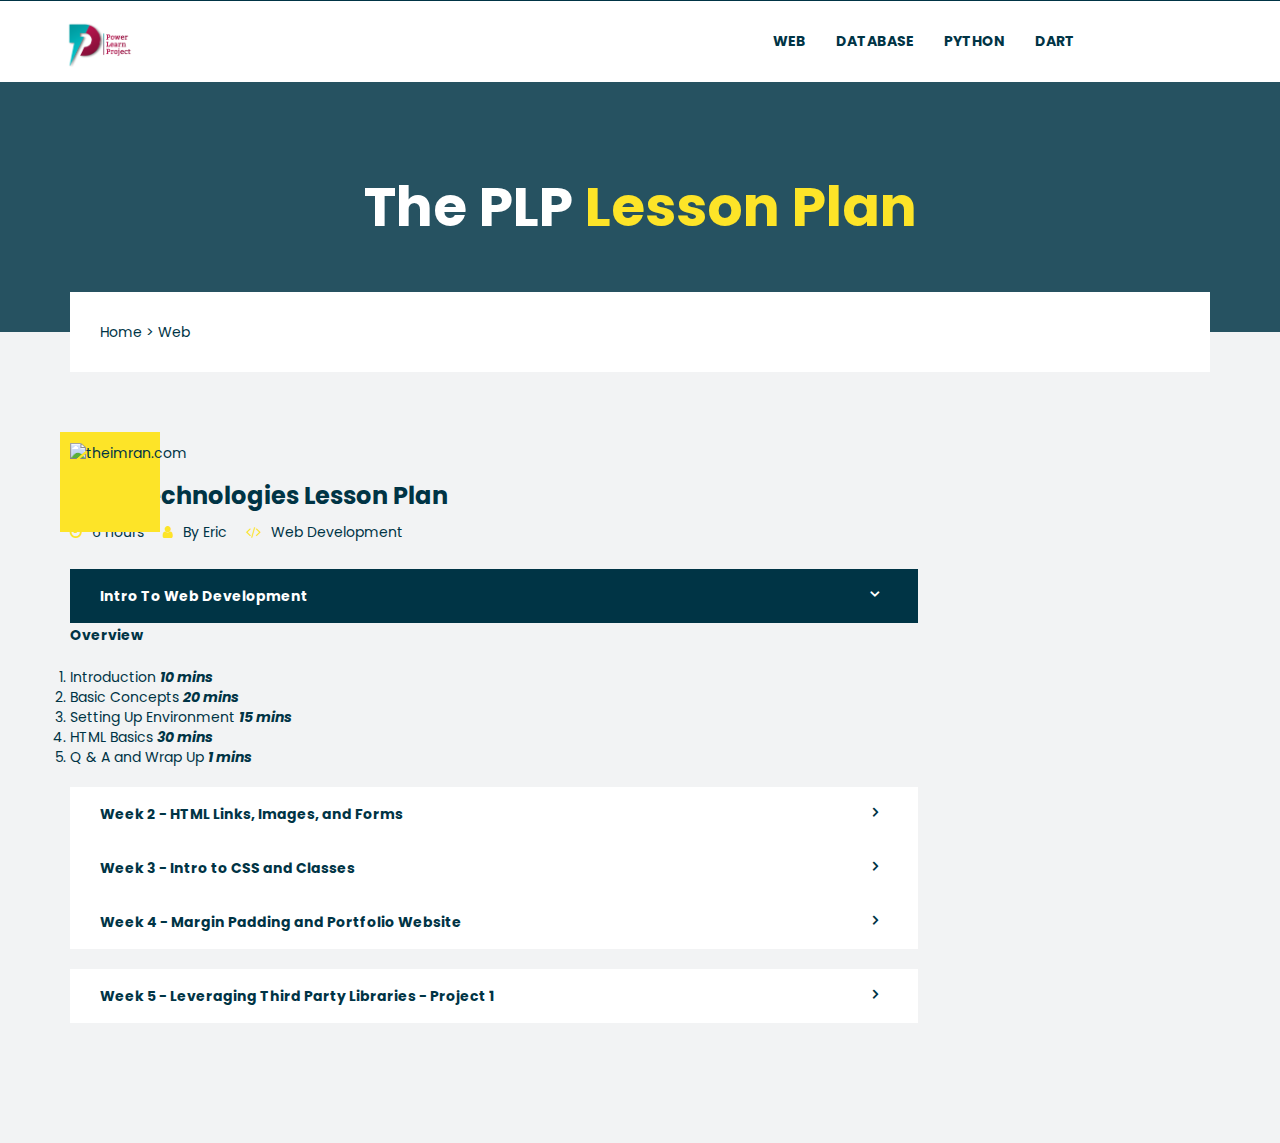
==== computer-essentials.html @ 1aa26e5f "first commit" ====
<!DOCTYPE html>
<html lang="en">
  <head>
    <meta charset="utf-8" />
    <meta http-equiv="X-UA-Compatible" content="IE=edge" />
    <meta name="viewport" content="width=device-width, initial-scale=1" />
    <title>PLP Lesson Plan Template</title>

    <link rel="stylesheet" href="css/bootstrap.min.css" />
    <link
      rel="stylesheet"
      href="https://code.jquery.com/ui/1.12.1/themes/base/jquery-ui.css"
    />
    <link rel="stylesheet" href="css/font-awesome.min.css" />
    <link rel="stylesheet" href="css/animate.css" />
    <link rel="stylesheet" href="css/jquery-ui.css" />
    <link rel="stylesheet" href="css/slicknav.min.css" />
    <link rel="stylesheet" href="css/myslider.css" />
    <link rel="stylesheet" href="css/magnific-popup.css" />
    <link rel="stylesheet" href="css/slick.css" />
    <link rel="stylesheet" href="css/reset.css" />
    <link rel="stylesheet" href="style.css" />
    <link rel="stylesheet" href="css/responsive.css" />
    <!--[if lt IE 9]>
      <script src="https://oss.maxcdn.com/libs/html5shiv/3.7.2/html5shiv.min.js"></script>
      <script src="https://oss.maxcdn.com/libs/respond.js/1.4.2/respond.min.js"></script>
    <![endif]-->
  </head>

  <body class="js">
    <div id="preloader"></div>
    <div class="Menu_top_bar_area">
      <!-- start topbar area -->
      <div class="top_bar_area">
        <div class="container">
          <div class="row">
            <div class="col-sm-8 topbarleft">
              <ul class="single-topbar">
                <!-- <li>
                  <span class="fa fa-phone"></span>
                  <span>Phone: 123 0200 12345</span>
                </li>
                <li>
                  <span class="fa fa-envelope"></span>
                  <span>uxcollections@gmail.com</span>
                </li>
                <li>
                  <span class="fa fa-clock-o"></span>
                  <span>Mon-Sat: 09:00 - 17:00</span>
                </li> -->
              </ul>
            </div>
            <!-- <div class="col-sm-4">
              <div class="topbar-right">
                <ul>
                  <li class="social-icon">
                    <a href="" class="fa fa-facebook"></a>
                    <a href="" class="fa fa-twitter"></a>
                    <a href="" class="fa fa-linkedin"></a>
                  </li>
                  <li><a class="getAquate" href="">get a quote</a></li>
                </ul>
              </div>
            </div> -->
          </div>
        </div>
      </div>
      <!-- end of topbar area -->
      <div id="menubtn"></div>
      <!-- start navbar area -->
      <nav class="navbar">
        <div class="container">
          <!-- Brand and toggle get grouped for better mobile display -->
          <div class="navbar-header">
            <button
              type="button"
              class="navbar-toggle blacknav collapsed"
              data-toggle="collapse"
              data-target="#bs-example-navbar-collapse-1"
              aria-expanded="false"
            >
              <span class="sr-only">Toggle navigation</span>
              <span class="icon-bar"></span>
              <span class="icon-bar"></span>
              <span class="icon-bar"></span>
            </button>
            <a class="navbar-brand" href="index.html"
              ><img src="img/logo.png" alt="" style="width: 70px; height: 170;"
            /></a>
          </div>
          <!-- Collect the nav links, forms, and other content for toggling -->
          <div
            class="collapse navbar-collapse"
            id="bs-example-navbar-collapse-1"
          >
            <!-- <ul class="nav notification navbar-right navbar-nav">
              <li>
                <a href="#" class="fa fa-shopping-cart"
                  ><span class="shoping-count">2</span></a
                >
              </li>
              <li class="search">
                <a href="#" class="fa searchbtn fa-search"></a>
                <a href="#" class="fa searchhide fa-close"></a>
                <div class="searchbox">
                  <form>
                    <input type="text" name="search" placeholder="Search..." />
                    <button class="fa fa-search" type="submit"></button>
                  </form>
                </div>
              </li>
            </ul> -->

            <ul class="nav menu navbar-right navbar-nav">
              <li><a href="web.html">Web</a></li>
              <li><a href="database.html">Database</a></li>
              <li><a href="python.html">Python</a></li>
              <li><a href="dart.html">Dart</a></li>
             
              
              
            </ul>
          </div>
        </div>
      </nav>
      <!-- end of navbare area -->
    </div>
    <!-- end of nav and menu area -->
    <div class="avacus-page-header-section">
      <div class="display-table">
        <div class="display-cell">
          <div class="container">
            <div class="row">
              <div class="col-sm-12 text-center">
                <div class="page-title">
                  <h2>The PLP<span> Lesson Plan</span></h2>
                </div>
              </div>
            </div>
          </div>
        </div>
      </div>
      <div class="container">
        <div class="row">
          <div class="col-xs-12 text-left">
            <ol class="breadcrumb">
              <li><a href="index.html">Home > </a></li>
              <li><a href="blog.html">Web </a></li>
             
            </ol>
          </div>
        </div>
      </div>
    </div>
    <!-- accordion section -->
    <!-- start avacus blog page   -->
    <section class="avacus-blogpage-area section-padding">
      <div class="container">
        <div class="row">
          <div class="col-sm-8 col-md-9">
            <div class="single-blog-area large-preview sigle-blog-post">
              <div class="blog-img">
                <img src="https://images.pexels.com/photos/546819/pexels-photo-546819.jpeg?auto=compress&cs=tinysrgb&w=1260&h=750&dpr=2" alt="theimran.com" />
              </div>
              <a href="single.html">
                <h3>Web Technologies Lesson Plan</h3>
              </a>
              <div class="post-date">
                <p>
                  <span class="fa fa-clock-o"></span>6 hours
                  <a href="#"><span class="fa fa-user"></span>By Eric</a>
                  <a href="#"
                    ><span class="fa fa-code"></span>Web Development</a
                  >
                </p>
              </div>
              <div class="panel-heading" role="tab" id="headingOne">
                <h4 class="panel-title">
                  <a
                    role="button"
                    data-toggle="collapse"
                    data-parent="#accordion"
                    href="#collapseOne"
                    aria-expanded="true"
                    aria-controls="collapseOne"
                  >
                    Intro To Web Development
                  </a>
                </h4>
              </div>
              <div id="collapseOne" class="panel-collapse collapse in" role="tabpanel" aria-labelledby="headingOne">

              <p>
                <b>Overview</b>
                <ol>
                    <li>
                        Introduction <b><i>10 mins</i></b>
                    </li>
                    <li>
                        Basic Concepts <b><i>20 mins</i></b>
                    </li>
                    <li>
                        Setting Up Environment <b><i>15 mins</i></b>
                    </li>
                    <li>
                        HTML Basics <b><i>30 mins</i></b>
                    </li>
                    <li>
                        Q & A and Wrap Up <b><i>1 mins</i></b>
                    </li>
                </ol>
                
              </p>
              
            </div>

            <div class="panel panel-item">
                <div class="panel-heading" role="tab" id="headingTwo">
                    <h4 class="panel-title">
                        <a class="collapsed" role="button" data-toggle="collapse" data-parent="#accordion" href="#collapseTwo" aria-expanded="false" aria-controls="collapseTwo">
                            Week 2 - HTML Links, Images, and Forms
                        </a>
                    </h4>
                </div>
                <div id="collapseTwo" class="panel-collapse collapse" role="tabpanel" aria-labelledby="headingTwo">
                    <div class="panel-body">
                        <p><b>Overview</b>
                            <ol>
                                <li>
                                    HTML Links and Navigation <b><i>30 mins</i></b>
                                </li>
                                <li>
                                    Working with Images  <b><i>20 mins</i></b>
                                </li>
                                <li>
                                    HTML Forms <b><i>20 mins</i></b>
                                </li>
                               
                                <li>
                                    Q & A and Wrap Up <b><i>10 mins</i></b>
                                </li>
                            </ol></p>
                    </div>
                </div>
                <div class="panel panel-item">
                    <div class="panel-heading" role="tab" id="headingThree">
                        <h4 class="panel-title">
                            <a class="collapsed" role="button" data-toggle="collapse" data-parent="#accordion" href="#collapseThree" aria-expanded="false" aria-controls="collapseThree">
                                Week 3 - Intro to CSS and Classes
                            </a>
                        </h4>
                    </div>
                    <div id="collapseThree" class="panel-collapse collapse" role="tabpanel" aria-labelledby="headingThree">
                        <div class="panel-body">
                            <p><ol>
                                <li>
                                    Introduction to CSS  <b><i>25 mins</i></b>
                                </li>
                                <li>
                                    Classes in HTML and CSS  <b><i>25 mins</i></b>
                                </li>
                                <li>
                                    CSS Box Model  <b><i>20 mins</i></b>
                                </li>
                               
                                <li>
                                    Q & A and Wrap Up <b><i>10 mins</i></b>
                                </li>
                            </ol></p>
                        </div>
                    </div>
                    <div class="panel panel-item">
                        <div class="panel-heading" role="tab" id="headeingonethree">
                            <h4 class="panel-title">
                                <a class="collapsed" role="button" data-toggle="collapse" data-parent="#accordion" href="#collapsonefoure" aria-expanded="false" aria-controls="collapsonefoure">
                                    Week 4 - Margin Padding and Portfolio Website
                                </a>
                            </h4>
                        </div>
                        <div id="collapsonefoure" class="panel-collapse collapse" role="tabpanel" aria-labelledby="headeingonethree">
                            <div class="panel-body">
                                <p><ol>
                                    <li>
                                        Advanced CSS Styling  <b><i>30 mins</i></b>
                                    </li>
                                    <li>
                                        Building a Simple Portfolio Website   <b><i>90 mins</i></b>
                                    </li>
                                   
                                </ol></p>
                            </div>
                        </div>
                    </div>
                    <div class="panel panel-item">
                        <div class="panel-heading" role="tab" id="headingonefour">
                          <h4 class="panel-title">
                            <a
                              class="collapsed"
                              role="button"
                              data-toggle="collapse"
                              data-parent="#accordion"
                              href="#collapseonefive"
                              aria-expanded="false"
                              aria-controls="collapseonefive"
                            >
                            Week 5 - Leveraging Third Party Libraries - Project 1
                            </a>
                          </h4>
                        </div>
                        <div
                          id="collapseonefive"
                          class="panel-collapse collapse"
                          role="tabpanel"
                          aria-labelledby="headingonefour"
                        >
                          <div class="panel-body">
                            <p>
                              In this lesson, I will take learners through a thirdparty library called formspree that 
                            </p>
                          </div>
                        </div>
                      </div>
                </div>
            </div>

    <!-- jquery script -->
    <script type="text/javascript" src="js/jquery.min.js"></script>
    <script type="text/javascript" src="js/jquery.easing.1.3.js"></script>
    <script src="https://cdnjs.cloudflare.com/ajax/libs/waypoints/2.0.3/waypoints.min.js"></script>
    <script src="js/jquery.counterup.min.js"></script>
    <script type="text/javascript" src="js/bootstrap.min.js"></script>
    <script type="text/javascript" src="js/jquery.nav.js"></script>
    <script type="text/javascript" src="js/jquery.sticky.js"></script>
    <script type="text/javascript" src="js/jquery-ui.min.js"></script>
    <script type="text/javascript" src="js/magnific-popup.min.js"></script>
    <script type="text/javascript" src="js/slick.min.js"></script>
    <script type="text/javascript" src="js/jquery.slicknav.min.js"></script>
    <script type="text/javascript" src="js/active.js"></script>
  </body>
</html>
---- css/myslider.css ----
/* ==== Main CSS === */

.img-fill {
    width: 100%;
    display: block;
    overflow: hidden;
    position: relative;
    text-align: center;
    z-index: 3
}

.img-fill img {
    min-height: 100%;
    min-width: 100%;
    position: relative;
    display: inline-block;
    max-width: none;
}


/* ==== Slider Style === */

.Modern-Slider .item .img-fill {
    background: #000;
}

.Modern-Slider .item .img-fill .info {
    position: absolute;
    width: 100%;
    height: 100%;
    top: 0px;
    left: 0px;
    background: rgba(0, 52, 69, .85);
}

.Modern-Slider .item {
    z-index: -10
}

.welcometext {
    color: #fff
}


/*css code for animation effect*/

.Modern-Slider .item a.read-btn {
    animation: slideInleft 1s both 1.8s;
}

.Modern-Slider .item a.buy-btn {
    animation: slideInleft 1s both 2s;
}

.Modern-Slider .item h3.subheadin1 {
    animation: slideInleft 1s both 1s;
}

.Modern-Slider .item h1 {
    animation: slideInleft 1s both 1.5s;
}

.Modern-Slider .item h3.subheadin2 {
    animation: slideInleft 1s both 2s;
}

.Modern-Slider .item.slick-active a.read-btn {
    animation: fadeInUp 1s both 2.5s;
}

.Modern-Slider .item.slick-active a.buy-btn {
    animation: fadeInUp 1s both 3s;
}

.Modern-Slider .item.slick-active h1 {
    animation: fadeInUp 1s both 1s;
}

.Modern-Slider .item.slick-active h1.hero-subtitle {
    animation: fadeInUp 1s both 1.5s;
}




/*slider arrows*/

.PrevArrow {
    background: #56757f none repeat scroll 0 0;
    border: 1px solid #56757f;
    border-radius: 1px;
    color: #003445;
    font-size: 24px;
    height: 50px;
    left: 2%;
    line-height: 50px;
    margin-top: -25px;
    opacity: 0.2;
    position: absolute;
    top: 50%;
    transition: all 0.4s ease 0s;
    width: 50px;
    z-index: 5;
}

.NextArrow {
    background: #56757f none repeat scroll 0 0;
    border: 1px solid #56757f;
    font-size: 30px;
    height: 50px;
    margin-top: -25px;
    position: absolute;
    right: 2%;
    text-align: center;
    top: 50%;
    width: 50px;
    color: #003445;
    font-size: 24px;
    transition: .4s;
    border-radius: 1px;
    opacity: .2;
}

.Modern-Slider .slick-dots li {
    display: inline-block;
    margin-right: 10px;
}

.Modern-Slider .slick-dots li:last-child {
    margin-right: 0px;
}

.Modern-Slider .slick-dots li.slick-active button {
    background: #fde428;
}

.Modern-Slider .slick-dots li button {
    background: #fff none repeat scroll 0 0;
    font-size: 0;
    height: 5px;
    width: 30px;
}

.Modern-Slider .slick-dots {
    bottom: 7%;
    position: absolute;
    text-align: center;
    width: 100%;
}

.slick-arrow:hover {
    background: #fde428;
    border-color: #fde428;
    opacity: 1;
    color: #003445
}

.Modern-Slider .item h3 {
    animation: fadeInUp 1s both;
}

.Modern-Slider .item h5 {
    animation: fadeInDown 1s both;
}

.Modern-Slider .item.slick-active h3 {
    animation: fadeInDown 1s both 1s;
}

.Modern-Slider .item.slick-active p {
    animation: fadeInUp 1s both 1.5s;
}


/*animation */


/* ==== Slider Image Transition === */


/* Animate.css */

@keyframes slideInRight {
    0% {
        -webkit-transform: translateX(100%);
        transform: translateX(100%);
        visibility: visible
    }
    100% {
        -webkit-transform: translateX(0);
        transform: translateX(0)
    }
}


/* Animate.css */

@keyframes slideOutRight {
    0% {
        -webkit-transform: translateX(0);
        transform: translateX(0)
    }
    100% {
        visibility: hidden;
        -webkit-transform: translateX(100%);
        transform: translateX(100%)
    }
}


/* Animate.css */

@keyframes slideInLeft {
    0% {
        -webkit-transform: translateX(-100%);
        -ms-transform: translateX(-100%);
        transform: translateX(-100%);
        visibility: visible
    }
    100% {
        -webkit-transform: translateX(0);
        -ms-transform: translateX(0);
        transform: translateX(0)
    }
}


/* Animate.css */

@keyframes slideOutLeft {
    0% {
        -webkit-transform: translateX(0);
        transform: translateX(0)
    }
    100% {
        visibility: hidden;
        -webkit-transform: translateX(-100%);
        transform: translateX(-100%)
    }
}
---- style.css ----
/*
Template Name: Avacus – Business Consulting and Agency Services HTML5 Template
Author: Jigsawlab
Author URI: https://themeforest.net/user/jigsawlab/portfolio
Version: 1.0
*/

/**
 *** Table of Content ***
 * reset css
 * Topbar css
 * Menu Section
 * Search Box
 * Home Section
 * call to action css
 * Services Section
 * About Us Section
 * Team Section
 * CounterUp Section
 * Projects Section
 * Contact US Section
 * Footer Sectoin
 * Copyright Section
 * *** Other CSS ***
 * Content Slider CSS
 * Background Image CSS
 * Background Slider Parallax CSS
 * *** pages css ****
 * blog page css
 * single page css
 **/

/*start topbar area css*/

.top_bar_area {
  background: #003445;
  line-height: 48px;
}

ul.single-topbar li {
  display: inline-block;
  margin-right: 30px;
  color: #fff;
}

ul.single-topbar li span:first-child {
  margin-right: 10px;
  color: #fde428;
  font-size: 14px;
  font-weight: 700;
}

.topbar-right ul li {
  display: inline-block;
}

.topbar-right ul li.social-icon a {
  display: inline-block;
  width: 30px;
  text-align: center;
  color: #fff;
  transition: 0.4s;
}

.topbar-right ul li.social-icon a:hover {
  color: #fde428;
}

.topbar-right ul li.social-icon {
  margin-right: 25px;
  margin-left: 45px;
}

.topbar-right ul li a.getAquate {
  padding-left: 40px;
  padding-right: 40px;
  background: #fde428;
  /* padding: 13px 40px; */
  text-transform: uppercase;
  font-weight: 700;
  color: #003445;
  font-size: 14px;
  transition: 0.4s;
  padding-top: 13px;
  padding-bottom: 13px;
}

.topbar-right ul li a.getAquate:hover {
  background: #fff;
}

/*end of topbar area css*/

/*start navabar css*/

.menu {
  padding-right: 120px;
}

.menu li a {
  text-transform: uppercase;
  font-size: 14px;
  font-weight: 700;
  color: #003445;
  line-height: 51px;
  transition: 0.4s;
}

.menu li a:hover,
.menu li.current-menu-item > a {
  color: #fde428;
}

/*dorpdown csss*/

.menu li ul {
  position: absolute;
  z-index: 4;
  width: 200px;
  background: #fff;
}

.menu li ul li {
  padding-left: 20px;
  transition: 0.4s;
}

.menu li ul li:hover {
  background: #fde428;
  color: #fff;
}

.menu li ul li a:hover {
  color: #003445;
}

.menu li ul li a {
  display: block;
}

.menu li ul {
  position: absolute;
  width: 200px;
  background: #fff;
  transition: 0.5s;
  top: 100%;
  opacity: 0;
  visibility: hidden;

  left: 0;
}

.menu > li {
  position: relative;
  transition: 0.4s;
}

.menu > li:hover > ul {
  opacity: 1;
  visibility: visible;
  z-index: 5;
  top: 100%;
  transform: translateY(0%);
}

/*end of dropdown css*/

.notification li {
  padding-top: 15px;
}

.notification li:first-child a {
  font-size: 28px;
  position: relative;
  color: #002e5b;
}

.notification li:first-child {
  position: relative;
  margin-right: 20px;
  padding-right: 20px;
}

.notification li:first-child::before {
  border-left: 1px solid #90a4b8;
  border-right: 1px solid #90a4b8;
  content: "";
  height: 20px;
  position: absolute;
  right: 0;
  top: 50%;
  width: 1px;
  margin-top: -2px;
}

.notification li:last-child a {
  color: #002e5b;
  font-size: 17px;
  font-weight: 700;
  position: relative;
}

.notification li:first-child a span {
  background: #fde428 none repeat scroll 0 0;
  border-radius: 50%;
  font-size: 12px;
  font-weight: 700;
  height: 20px;
  position: absolute;
  right: 7px;
  text-align: center;
  top: 5px;
  width: 20px;
  color: #003445;
}

.searchbox {
  width: 300px;
  position: absolute;
  right: 0;
  z-index: 5;
  top: 82px;
}

.notification li:last-child {
  position: relative;
}

.searchbox input {
  width: 100%;
  height: 40px;
  background: #fff;
  padding-left: 10px;
  border: 1px solid #002e5b;
}

li.search a {
  padding: 0;
  line-height: 50px;
}

li.search {
  height: 50px;
  width: 50px;
  text-align: center;
}

.searchbox button {
  position: absolute;
  right: 15px;
  top: 50%;
  margin-top: -7px;
  background: transparent;
  color: #002e5b;
}

span.shoping-count {
  font-family: "Poppins", sans-serif;
  line-height: 22px;
}

/*end of nav bar css*/

.welcome-text {
  color: #fefefe;
  font-weight: 400;
  font-size: 18px;
}

.welcome-btn a {
  background: #fde428 none repeat scroll 0 0;
  border-radius: 0;
  color: #003445;
  display: inline-block;
  font-size: 14px;
  font-weight: 700;
  height: 50px;
  line-height: 54px;
  text-align: center;
  text-transform: uppercase;
  width: 160px;
}

.welcome-btn a.read-btn {
  margin-right: 15px;
  transition: 0.4s;
}

.welcome-btn a.read-btn:hover {
  color: #003445;
  background: #fff;
}

.welcome-btn a.buy-btn {
  background: #fefefe;
  transition: all 0.4s ease 0s;
}

.welcome-btn a.buy-btn:hover {
  background: #fde428;
  color: #003445;
}

/*.welcome-btn a.buy-btn.hvr-sweep-to-left:before {
    background: #fde428;
}

.welcome-btn a.read-btn.hvr-sweep-to-right:before {
    background: #fff;
}
*/

.welcome-btn {
  margin-top: 50px;
}

.welcome-text h1 {
  color: #fff;
  font-size: 60px;
  font-weight: 700;
}

.welcome-text h1.hero-title {
  padding-top: 40px;
}

.welcome-text .hero-subtitle {
  color: #fde428;
  padding-bottom: 30px;
}

.welcome-text h3 {
  font-family: "Lora", serif;
  font-style: italic;
}

/*end of welcome text area*/

/*start why chose avacus area*/

.single-why-chose {
  position: relative;
  z-index: 1;
  transition: 0.4s;
}

.why-chose-avacuse {
  background: #f2f3f4 none repeat scroll 0 0;
}

.single-why-chose::before {
  background: #fde428 none repeat scroll 0 0;
  content: "";
  height: 80px;
  left: -10px;
  position: absolute;
  top: -10px;
  width: 80px;
  z-index: -1;
}

.why-thumb {
  position: relative;
  overflow: hidden;
}

.why-content {
  bottom: -75%;
  left: 0;
  position: absolute;
  background: rgba(0, 52, 69, 0.85);
  width: 100%;
  height: 100%;
  padding-right: 30px;
  padding-left: 30px;
  font-weight: 400;
  color: #fff;
  transition: 0.4s;
}

.why-content h4 {
  padding-bottom: 30px;
  font-weight: 700;
  position: relative;
  top: -22px;
}

.why-content h4 span:first-child {
  padding-right: 20px;
  display: inline-block;
}

/*item hover*/

.single-why-chose:hover h4 {
  top: 0;
}

.single-why-chose:hover .why-content {
  bottom: 0;
}

/*end of hover efffect*/

.why-content a {
  color: #fde428;
  font-size: 14px;
  font-weight: 700;
  text-transform: uppercase;
  margin-top: 30px;
  display: inline-block;
  transition: 0.4s;
}

.why-content a span {
  padding-left: 5px;
  font-weight: 700;
}

.why-content a:hover {
  color: #fff;
}

/*end of why chose avacus content*/

/*start avacus services content*/

.avacus-services-section.section-padding {
  padding-bottom: 55px;
}

.service-ttile > h4 {
  color: #003445;
  font-size: 18px;
  font-weight: 700;
  line-height: 90px;
  text-transform: uppercase;
}

.service-ttile {
  display: block;
  float: left;
}

.service-icon {
  background: #003445 none repeat scroll 0 0;
  color: #fde428;
  float: left;
  font-size: 40px;
  height: 80px;
  line-height: 80px;
  margin-right: 20px;
  text-align: center;
  width: 80px;
  margin-left: 10px;
  margin-top: 10px;
  position: relative;
  transition: 0.4s;
}

/*.avacus-single-services:hover .icon{
    fill:#003445;
}

.icon {
    fill:#FDE42E;
    width: 60px;
    height: 60px;
}

*/

.service-icon::before {
  border: 1px solid #b2c0cd;
  content: "";
  height: 100%;
  left: -10px;
  position: absolute;
  top: -10px;
  width: 100%;
  z-index: -1;
}

.services-icon-title {
  margin-bottom: 30px;
  overflow: hidden;
}

.services-trim-content p {
  color: #003445;
  font-size: 14px;
  font-weight: 400;
  line-height: 24px;
}

.services-trim-content a {
  color: #003445;
  display: inline-block;
  font-weight: 700;
  margin-top: 30px;
  text-transform: uppercase;
  transition: 0.4s;
}

.services-trim-content a span {
  font-weight: 700;
  padding-left: 5px;
}

.services-trim-content a:hover {
  color: #fde428;
}

.avacus-single-services:hover .service-icon {
  background: #fde428;
  color: #023545;
}

.avacus-single-services {
  margin-bottom: 45px;
}

/*end of services area*/

.avacus-count-down-section {
  background-image: url(img/countbg.jpg);
  background-repeat: no-repeat;
  background-position: center center;
  -webkit-background-size: cover;
  background-size: cover;
  position: relative;
}

.avacus-count-down-section:before {
  position: absolute;
  width: 100%;
  height: 100%;
  left: 0;
  top: 0;
  background: rgba(0, 52, 69, 0.85);
  content: "";
}

.single-count-down .counter {
  color: #fde428;
  font-size: 35px;
  font-weight: 700;
}

.single-count-down {
  padding-left: 20px;
  border-left: 5px solid #fde428;
  color: #fff;
}

.single-count-down h4 {
  font-family: "Lora", serif;
  font-style: italic;
  margin-top: 10px;
}

/*end of count down section*/

/*start latest projec section*/

section.avacus-latest-project-section {
  background: #f2f3f4;
}

.project-img {
  position: relative;
  overflow: hidden;
}

.project-caption {
  position: absolute;
  left: 0;
  bottom: 10%;
  width: 100%;
  padding-left: 30px;
  padding-right: 30px;
  color: #fff;
  visibility: hidden;
  opacity: 0;
  bottom: -10%;
  transition: 0.4s;
}

.project-img:before {
  position: absolute;
  width: 100%;
  height: 100%;
  left: 0;
  top: 50%;
  content: "";
  background: rgba(0, 52, 69, 0.85);
  transition: 0.4s;
  opacity: 0;
  visibility: hidden;
}

.avacus-single-project:hover .project-img:before {
  top: 0%;
  opacity: 1;
  visibility: visible;
}

.padding5 {
  padding-left: 10px;
  padding-right: 10px;
}

.avacus-single-project:hover .project-caption {
  visibility: visible;
  opacity: 1;
  bottom: 10%;
}

.project-caption a:hover {
  color: #fff;
}

.project-caption a {
  text-transform: uppercase;
  font-weight: 700;
  margin-top: 30px;
  display: inline-block;
  color: #fde428;
  transition: 0.4s;
}

.project-caption a span {
  font-weight: 700;
  padding-left: 5px;
}

.project-caption h3 {
  line-height: 30px;
}

.latest-project-slider ul.slick-dots li {
  display: inline-block;
}

.latest-project-slider ul.slick-dots {
  text-align: center;
  margin-top: 30px;
}

.latest-project-slider ul.slick-dots li button {
  font-size: 0;
  width: 10px;
  height: 10px;
  background: #c2cdd1;
  margin-right: 10px;
}

.latest-project-slider ul.slick-dots li:last-child button {
  margin-right: 0;
}

.latest-project-slider ul.slick-dots li.slick-active button {
  background: #fde428;
}

.project-caption h3 {
  top: -40px;
  position: relative;
  transition: 0.6s;
  opacity: 0;
  transition-delay: 0.5s;
}

.project-caption a {
  position: relative;
  top: -40px;
  transition: 0.6s;
  opacity: 0;
  transition-delay: 0.4s;
}

.avacus-single-project:hover a {
  opacity: 1;
  top: 0;
}

.avacus-single-project:hover h3 {
  top: 0;
  opacity: 1;
}

/*end of avacus latest project css*/

.avacus-singel-testimonial {
  background: #003445;
  color: #fff;
  padding: 30px;
  position: relative;
  margin-top: 10px;
}

.avacus-singel-testimonial::before {
  border-left: 10px solid #fde428;
  border-top: 10px solid #fde428;
  content: "";
  height: 85px;
  left: -10px;
  position: absolute;
  top: -10px;
  width: 85px;
  z-index: 0;
}

.client-face {
  float: left;
  margin-right: 20px;
}

.client-title {
  float: left;
  margin-top: 5px;
}

.client-face-title {
  overflow: hidden;
  margin-bottom: 30px;
}

.avacus-singel-testimonial p {
  line-height: 24px;
}

.client-title h4 {
  font-weight: 700;
  line-height: 24px;
}

.client-title p {
  margin-bottom: 10px;
}

.client-rating {
  color: #fde428;
}

.clientprev {
  position: absolute;
  left: -80px;
  top: 50%;
  height: 50px;
  width: 50px;
  text-align: center;
  color: #fff;
  background: #ccd6da;
  margin-top: -25px;
  transition: 0.4s;
  font-size: 24px;
}

.clientprev:hover {
  color: #003445;
}

.clientnext {
  position: absolute;
  right: -80px;
  top: 50%;
  margin-top: -25px;
  height: 50px;
  width: 50px;
  text-align: center;
  color: #fff;
  background: #ccd6da;
  font-size: 24px;
  transition: 0.4s;
}

.clientnext:hover {
  color: #003445;
}

/*start avasuc quote section*/

.avacus-quote-section {
  background: #fde428;
  color: #003445;
  padding: 50px 0;
}

.quote-btn a {
  display: inline-block;
  text-transform: uppercase;
  font-weight: 700;
  background: #003445;
  color: #fff;
  width: 160px;
  text-align: center;
  height: 50px;
  line-height: 50px;
  transition: 0.4s;
}

.quote-btn a:hover {
  color: #003445;
  background: #fff;
}

.quote-btn a.hvr-sweep-to-left:before {
  background: #fff;
}

.quote-text h3 {
  font-weight: 700;
  line-height: 50px;
}

/*end of avacus quote section*/

/*start avacus consultataion seciton*/

.avacus-consultation-section {
  background: #003445;
}

.consultation-text h2 span {
  display: block;
  color: #fde428;
}

.consultation-text {
  color: #fff;
}

.consultation-text h2 {
  font-weight: 700;
  margin-bottom: 20px;
  font-size: 35px;
}

.consultation-text p {
  line-height: 24px;
}

.select-arrow select {
  width: 100%;
  height: 50px;
  padding-left: 10px;
  font-weight: 500;
}

.select-arrow {
  position: relative;
  margin-bottom: 15px;
}

.select-arrow:before {
  position: absolute;
  content: "\f107";
  right: 16px;
  top: 28%;
  font-family: fontawesome;
  font-weight: 700;
  font-size: 18px;
}

.single-inpuut input {
  width: 100%;
  height: 50px;
  color: #003445;
  font-weight: 500;
  padding-left: 10px;
}

.single-inpuut input::-webkit-input-placeholder {
  /* Chrome/Opera/Safari */
  color: #003445;
  font-weight: 400;
}

.single-inpuut input::-moz-placeholder {
  /* Firefox 19+ */
  color: #003445;
}

.single-inpuut input:-ms-input-placeholder {
  /* IE 10+ */
  color: #003445;
}

.single-inpuut input:-moz-placeholder {
  /* Firefox 18- */
  color: #003445;
}

h3.fomr-title {
  color: #fff;
  font-weight: 700;
  font-size: 18px;
  margin-bottom: 30px;
}

.submit-button input {
  width: 160px;
  height: 50px;
  text-transform: uppercase;
  margin-top: 15px;
  border: 0;
  background: #fde428;
  color: #003445;
  font-weight: 700;
  transition: 0.4s;
}

.submit-button input:hover {
  color: #003445;
  background: #fff;
}

/*end of avacus consultation section*/

/*start latest news section*/

.single-news {
  position: relative;
}

.single-news:before {
  position: absolute;
  width: 85px;
  height: 85px;
  background: #ffff00;
  left: -10px;
  top: -10px;
  content: "";
  z-index: -1;
}

.news-thumb {
  position: relative;
  overflow: hidden;
}

.thumb-hover {
  position: absolute;
  left: 0;
  top: 0;
  width: 100%;
  height: 100%;
  text-align: center;
  background: rgba(0, 52, 69, 0.85);
  transition: 0.4s;
  transform: scale(5);
  opacity: 0;
  visibility: hidden;
}

.single-news:hover .thumb-hover {
  opacity: 1;
  visibility: visible;
  transform: scale(1);
}

.single-news:hover a {
  transition-delay: 0.2s;
  opacity: 1;
}

.thumb-hover a {
  position: absolute;
  left: 50%;
  margin-left: -20px;
  top: 50%;
  margin-top: -20px;
  opacity: 0;
}

.single-news h3 {
  font-weight: 700;
  margin-bottom: 24px;
  margin-top: 30px;
  line-height: 35px;
  font-size: 24px;
  color: #003445;
}

.news-details a {
  font-size: 13px;
  color: #003445;
  display: inline-block;
  margin-right: 10px;
  font-weight: 400;
}

.news-details a span {
  color: #fde428;
  padding-right: 10px;
}

.news-details a:last-child {
  margin-right: 0;
}

/*end of news section*/

/*start brand section*/

.single-brand {
  cursor: pointer;
}

.single-brand img {
  display: inline-block;
  opacity: 0.3;
  transition: 0.4s;
}

.single-brand img:hover {
  opacity: 1;
}

.avacus-brand-section {
  padding: 50px 0;
  background: #f2f3f4;
}

/*end of brand section*/

/*start avacus footer section*/

footer.avacus-footer-section {
  background: #003445 none repeat scroll 0 0;
  color: #fff;
  padding: 70px 0;
}

.wedget-title {
  margin-bottom: 40px;
}

.wedget-title h4 {
  padding-bottom: 15px;
  position: relative;
  font-weight: 700;
}

.wedget-title h4:before {
  position: absolute;
  width: 40px;
  height: 3px;
  background: #fde428;
  content: "";
  left: 0;
  bottom: 0;
}

.wedget p {
  line-height: 24px;
}

.wedget > a {
  color: #fde428;
  margin-top: 20px;
  display: inline-block;
  text-transform: uppercase;
  font-weight: 600;
  transition: 0.4s;
}

.wedget > a span {
  padding-left: 5px;
  font-weight: 700;
}

.wedget > a:hover {
  color: #fff;
}

.wedget ul li a {
  color: #fff;
  line-height: 32px;
  font-size: 14px;
  transition: 0.4s;
}

.wedget ul li a:hover {
  color: #fde428;
}

.wedget h5 span {
  padding-right: 15px;
}

.wedget h5 {
  line-height: 32px;
}

.wedget .social-icon a {
  display: inline-block;
  width: 35px;
  height: 35px;
  text-align: center;
  line-height: 35px;
  background: #002b39;
  border-radius: 5px;
  color: #fff;
  transition: 0.4s;
  margin-right: 10px;
}

.wedget .social-icon a:hover {
  background: #fde428;
  color: #003445;
}

.wedget .social-icon {
  margin-top: 20px;
}

.copyright-secton {
  padding: 30px 0;
  background: #002b39;
  color: #fff;
}

.copyright-secton a {
  color: #fde428;
}

/*end of avacus footer section*/

/*start avacus shop page css*/

.avacus-page-header-section {
  height: 250px;
  background-image: url("https://powerlearnproject.org/_next/image?url=%2F_next%2Fstatic%2Fmedia%2Fcourse.aba5d257.png&w=3840&q=75");
  background-position: center center;
  -webkit-background-size: cover;
  background-size: cover;
  position: relative;
}

.avacus-page-header-section:before {
  position: absolute;
  width: 100%;
  height: 100%;
  left: 0;
  top: 0;
  background: rgba(0, 52, 69, 0.85);
  content: "";
}

.breadcrumb li:before {
  display: none;
}

.page-title {
  color: #fff;
}

.page-title h2 {
  font-size: 55px;
  font-weight: 700;
}

.page-title h2 span {
  color: #fde428;
}

.breadcrumb {
  padding: 8px 15px;
  margin-bottom: 70px;
  list-style: none;
  background-color: #fff;
  border-radius: 0;
  padding-top: 30px;
  padding-bottom: 30px;
  position: relative;
  margin-top: -40px;
  padding-left: 30px;
}

.breadcrumb li,
.breadcrumb a,
.breadcrumb li.active {
  color: #003445;
  font-size: 14px;
  font-weight: 400;
}

section.avacus-shop-page-section {
  background: #f2f3f4;
}

.widget button {
  width: 50px;
  height: 50px;
  background: #fde428;
  color: #003445;
  display: inline-block;
  margin-left: -4px;
  font-weight: 700;
  font-size: 18px;
  transition: 0.4s;
}

.widget button:hover {
  background: #003445;
  color: #fff;
}

.widget input {
  width: 82%;
  height: 50px;
  padding-left: 15px;
  border: 0;
  float: left;
}

.widget {
  margin-bottom: 50px;
}

.widget h2 {
  margin-bottom: 30px;
  font-weight: 700;
  font-size: 24px;
}

.widget ul li a span:last-child {
  float: right;
}

.widget ul li a {
  color: #003445;
  font-size: 14px;
  font-weight: 400;
  line-height: 24px;
  transition: 0.4s;
  font-weight: 700;
}

.widget a:hover {
  color: #fde428;
}

.widget ul li {
  line-height: 24px;
  border-bottom: 1px solid #d9e0e2;
  padding-bottom: 20px;
  margin-bottom: 20px;
}

.tag a:hover {
  color: #003445;
}

.widget ul li:last-child {
  border-bottom: 0;
}

button.filtedr {
  border: navajowhite;
  border-radius: 3px;
  text-transform: uppercase;
  color: #003445;
  background: #fde428;
  width: 80px;
  height: 50px;
  font-size: 14px;
  text-transform: capitalize;
}

.pricing-rang {
  margin-top: 30px;
  overflow: hidden;
}

input#price {
  float: left;
  border: none;
  margin-left: 0px;
  color: #003455;
  background: transparent;
  cursor: pointer;
  width: 120px;
}

.pricing-rang label {
  float: left;
}

div.price {
  width: 50%;
  float: left;
}

span.price-text {
  margin-left: 20px;
  text-transform: capitalize;
  color: hsla(0, 0%, 37%, 1);
  float: left;
  line-height: 54px;
}

div#slider-3 {
  background: #fff;
  height: 6px;
  border-radius: 0;
  border-color: transparent;
}

a.ui-slider-handle.ui-state-default.ui-corner-all.ui-state-hover {
  border-radius: 50%;
  background: #fde428;
  border-color: #fde428;
}

a.ui-slider-handle.ui-state-default.ui-corner-all {
  border-radius: 50%;
  background: #fff;
  border: 2px solid #003455;
  height: 15px;
  width: 15px;
  margin-top: -1px;
}

.ui-slider-horizontal .ui-slider-range {
  top: 0;
  height: 100%;
  background: #fde428;
  height: 6px;
  top: -1px;
}

.single-popular a {
  color: #003445;
}

.popular-img {
  float: left;
  margin-right: 20px;
  width: 65px;
}

.popular-title {
  padding-left: 85px;
}

.popular-title h4 {
  font-size: 18px;
  margin-bottom: 9px;
}

.popular-title p.popular-price {
  font-weight: 700;
  line-height: 21px;
}

.puplar-rating span {
  color: #fde428;
}

.single-popular {
  padding-bottom: 20px;
  margin-bottom: 20px;
  border-bottom: 1px solid #d9e0e2;
}

.widget > a {
  padding: 12px;
  display: inline-block;
  color: #003455;
  border: 1px solid #d9e0e2;
  font-size: 13px;
  margin-bottom: 4px;
  transition: 0.4s;
}

.widget > a:hover {
  background: #fde428;
}

/*end of avacus shop page css*/

/*product shorting css*/

.data-shorting select {
  width: 230px;
  height: 50px;
  padding-left: 10px;
  background: transparent;
  border: 0;
  outline: 0;
}

.data-shorting {
  position: relative;
  background: #fff;
  width: 230px;
  display: inline-block;
}

.data-shorting select option {
  background: #003455;
  color: #fff;
  padding-left: 10px;
  padding-top: 10px;
  padding-bottom: 10px;
}

.data-shorting:before {
  position: absolute;
  width: 20px;
  content: "\f107";
  font-family: fontawesome;
  right: 6%;
  top: 32%;
}

.product-filtaring h4 {
  font-weight: 700;
  line-height: 50px;
}

/*end of product shorting css*/

/*code for single product*/

.poduct-title {
  font-weight: 700;
  padding-bottom: 10px;
  padding-top: 20px;
}

.product-price-rating div {
  float: left;
  width: 50%;
}

.product-price-rating {
  overflow: hidden;
  padding-left: 10px;
  padding-right: 10px;
}

.puplar-rating {
  text-align: left;
}

.product-price-rating h4 {
  font-weight: 400;
}

.single-product > h4 {
  padding-left: 10px;
}

.single-product {
  margin-bottom: 50px;
}

.add-to-cart {
  background: #003455 none repeat scroll 0 0;
  color: #fff;
  display: block;
  font-weight: 700;
  height: 50px;
  line-height: 50px;
  margin-top: 30px;
  text-align: center;
  width: 100%;
  transition: 0.4s;
}

.product-img {
  position: relative;
  overflow: hidden;
}

.product-img:before {
  width: 100%;
  height: 100%;
  left: 0;
  top: 0;
  content: "";
  background: rgba(0, 52, 85, 0.85);
  position: absolute;
  transition: 0.4s;
  visibility: hidden;
  opacity: 0;
}

.single-product:hover .product-img:before {
  opacity: 1;
  visibility: visible;
}

.product-view > span {
  left: 50%;
  margin-left: -20px;
  margin-top: -20px;
  position: absolute;
  top: 50%;
  transition: 0.4s;
  opacity: 0;
  transform: none;
}

.single-product:hover .product-view > span {
  opacity: 1;
  visibility: visible;
  transform: none;
}

.add-to-cart:hover {
  background: #fde428;
  color: #003455;
}

.product-filtaring {
  margin-bottom: 50px;
}

/*end of single product code*/

/*checkout page css*/

.avacus-checkout-section.section-padding {
  padding-bottom: 50px;
  padding-top: 130px;
}

.single-input input {
  height: 50px;
  padding-left: 10px;
  width: 100%;
  border: 0;
}

.single-input.halp-input {
  float: left;
  margin-right: 11.1px;
  width: 49%;
}

.single-input input::-webkit-input-placeholder {
  opacity: 1;
  font-weight: 400;
}

.single-input.full-input {
  width: 100%;
}

.avacus-checkout-section {
  background: #f2f3f4 none repeat scroll 0 0;
}

.single-input {
  margin-bottom: 10px;
}

.single-input.mr0 {
  margin-right: 0;
}

.billing-details > h3 {
  font-weight: 700;
  margin-bottom: 30px;
}

.single-form {
  margin-bottom: 50px;
  overflow: hidden;
}

.basick-hisab > li span {
  color: #fde428;
  padding-left: 10px;
}

.basick-hisab > li {
  border-bottom: 1px solid #d9e0e2;
  font-size: 14px;
  font-weight: 700;
  padding: 25px 30px;
}

.basick-hisab > li:last-child {
  border-bottom: 0;
}

.basick-hisab > li i {
  float: right;
}

.total-hisab {
  background: #fde428 none repeat scroll 0 0;
  padding-left: 20px;
  padding-right: 20px;
}

.total-hisab > li span {
  float: right;
}

.total-hisab > li {
  border-bottom: 1px solid #e3d22b;
  font-weight: 700;
  padding-bottom: 25px;
  padding-top: 25px;
}

.total-hisab > li:last-child {
  border-bottom: 0 none;
}

/*check box css*/

.type-select {
  float: left;
  margin-right: 20px;
  text-align: center;
  width: 50px;
}

.bank-condition {
  padding-left: 70px;
}

.single-method {
  overflow: hidden;
  padding-bottom: 30px;
}

.roundedOne {
  background: #f2f2f2;
  border: 1px solid #f2f2f2;
  border-radius: 50px;
  height: 20px;
  margin: 0px auto;
  position: relative;
  width: 20px;
}

.roundedOne input[type="checkbox"] {
  visibility: hidden;
}

.roundedOne input[type="checkbox"]:checked + label::after {
  opacity: 1;
}

.roundedOne label::after {
  background: #fde428;
  border-radius: 50px;
  content: "";
  height: 12px;
  left: -1px;
  opacity: 0;
  position: absolute;
  top: -1px;
  width: 12px;
}

.roundedOne label {
  /*  background: rgba(0, 0, 0, 0) linear-gradient(to bottom, #222222 0%, #45484d 100%) repeat scroll 0 0;*/
  border-radius: 50px;
  /*  box-shadow: 0 1px 1px rgba(0, 0, 0, 0.5) inset, 0 1px 0 white;*/
  cursor: pointer;
  height: 12px;
  left: 4px;
  position: absolute;
  top: 4px;
  width: 12px;
}

.select-pay-method {
  background: #003445 none repeat scroll 0 0;
  color: #fff;
  padding: 40px 20px;
}

.order-button.hvr-bounce-out {
  background: #fde428 none repeat scroll 0 0;
  color: #003455;
  display: block;
  font-weight: 700;
  height: 50px;
  line-height: 50px;
  text-align: center;
  text-transform: uppercase;
  width: 100%;
  transition: 0.4s;
}

.order-button.hvr-bounce-out:hover {
  background: #fff;
  color: #003455;
}

.bank-condition > h4 {
  font-weight: 700;
  margin-bottom: 20px;
}

.all-payment-method {
  margin-top: 50px;
}

/*end of checkout page css*/

/*start about us page css*/

.avacus-company-review {
  background: #f2f3f4;
}

.company-video {
  width: 100%;
  height: 350px;
  position: relative;
  background: url(video/postar.jpg);
  z-index: 1;
}
.company-video:after {
  position: absolute;
  content: "";
  background: yellow;
  left: -10px;
  top: -10px;
  content: "";
  height: 100px;
  width: 100px;
  z-index: -1;
}
.company-video:before {
  position: absolute;
  width: 100%;
  height: 100%;
  left: 0;
  top: 0;
  background: rgba(0, 52, 69, 0.85);
  content: "";
}

.watch_now {
  position: relative;
  height: 500px;
}

.company-video a,
.history-video a {
  background: transparent;
  position: absolute;
  width: 60px;
  height: 60px;
  border-radius: 50%;
  left: 50%;
  margin-left: -30px;
  top: 50%;
  margin-top: -30px;
  z-index: 4;
}

#bg_video {
  position: absolute;
  width: 100%;
  height: 350px;
  top: 0;
  left: 0;
  z-index: 0;
}

/*
.company-video::before {
    background: #fde428 none repeat scroll 0 0;
    content: "";
    height: 100px;
    left: -10px;
    position: absolute;
    top: -10px;
    width: 100px;
}*/

.vdoverly {
  position: absolute;
  background: rgba(0, 52, 69, 0.85);
  width: 100%;
  height: 100%;
  left: 0;
  top: 0;
  z-index: 1;
}

.historyvdoverly {
  position: absolute;
  background: rgba(0, 52, 69, 0.85);
  width: 100%;
  height: 100%;
  left: 0;
  top: 0;
  z-index: 1;
}

.about-right-content .section-title {
  padding-bottom: 40px;
}

.about-right-content p {
  margin-bottom: 20px;
  font-weight: 400;
  line-height: 24px;
}

/*history section*/

.avacus-history-section {
  background: #f2f3f4 none repeat scroll 0 0;
}

.single-history {
  padding-bottom: 40px;
  padding-left: 130px;
  position: relative;
}

.single-history:last-child {
  padding-bottom: 0;
}

.years {
  left: 0;
  position: absolute;
  top: 0;
  font-weight: 700;
  font-size: 18px;
}

.single-history::before {
  background: #a9b7bc none repeat scroll 0 0;
  content: "";
  height: 100%;
  left: 100px;
  position: absolute;
  width: 1px;
}

.single-history::after {
  background: #fde428 none repeat scroll 0 0;
  border-radius: 50%;
  content: "";
  height: 10px;
  left: 95px;
  position: absolute;
  top: 0;
  width: 10px;
}

.single-history > h4 {
  font-weight: 700;
  margin-bottom: 20px;
}

.single-history > p {
  line-height: 25px;
}

.history-video {
  overflow: hidden;
  position: relative;
}

.history-video > video[poster],
.company-video > video[poster] {
  height: 100%;
  width: 100%;
}

/*end of history section*/

/*start team section css*/

.team-picture {
  position: relative;
}

.team-social-icon {
  left: 0;
  position: absolute;
  text-align: center;
  top: 50%;
  width: 100%;
  margin-top: -25px;
}

.team-social-icon a {
  background: #ffffff none repeat scroll 0 0;
  border-radius: 50%;
  color: #003445;
  display: inline-block;
  font-size: 18px;
  height: 50px;
  line-height: 50px;
  margin-right: 8px;
  text-align: center;
  width: 50px;
  transition: 0.4s;
  font-weight: 700;
}

.team-social-icon a:hover {
  background: #fde428;
  color: #003445;
}

.team-social-icon a:last-child {
  margin-right: 0;
}

.team-picture::before {
  background-color: rgba(0, 52, 69, 0.85);
  content: "";
  height: 100%;
  left: 0;
  position: absolute;
  top: 0;
  width: 100%;
  opacity: 0;
  transition: 0.4s;
}

.single-team:hover .team-picture:before {
  opacity: 1;
}

.single-team:hover .team-social-icon > a:nth-child(1) {
  top: 0;
  opacity: 1;
  visibility: visible;
}

.single-team:hover .team-social-icon > a:nth-child(2) {
  top: 0;
  opacity: 1;
  visibility: visible;
}

.single-team:hover .team-social-icon > a:nth-child(3) {
  top: 0;
  opacity: 1;
  visibility: visible;
}

.team-social-icon a:nth-child(1) {
  transition: 0.4s;
  position: relative;
  top: 50px;
  opacity: 0;
  visibility: hidden;
}

.team-social-icon a:nth-child(2) {
  transition: 0.4s;
  position: relative;
  top: 50px;
  transition-delay: 0.1s;
  opacity: 0;
  visibility: hidden;
}

.team-social-icon a:nth-child(3) {
  transition: 0.4s;
  position: relative;
  top: 50px;
  transition-delay: 0.2s;
  opacity: 0;
  visibility: hidden;
}

.team-title {
  margin-top: 25px;
}

.team-title h3 {
  font-weight: 700;
  text-transform: capitalize;
}

.team-title p {
  font-weight: 500;
}

/*end of team section css*/

/*start news latter section*/

.avacus-newslatter-section {
  background-image: url(img/newsbg.jpg);
  background-repeat: no-repeat;
  background-position: center center;
  position: relative;
  text-align: center;
  color: #fff;
  background-size: cover;
  padding: 70px 0;
}

.avacus-newslatter-section:before {
  width: 100%;
  height: 100%;
  content: "";
  left: 0;
  top: 0;
  position: absolute;
  background-color: rgba(0, 52, 69, 0.85);
}

.subscribe-form {
  color: #003445;
}

.subscribe-form input[type="email"] {
  display: inline-block;
  font-weight: 400;
  height: 50px;
  padding-left: 10px;
  width: 550px;
  border: 0;
  border-radius: 0;
  margin-right: 10px;
}

.subscribe-form input[type="email"]::-moz-placeholder {
  opacity: 1;
}

.subscribe-form {
  margin-top: 50px;
}

.subscribe-form input[type="submit"] {
  background-color: #fde428;
  border: 0 none;
  border-radius: 0;
  color: #003445;
  font-weight: 700;
  height: 50px;
  width: 160px;
  transition: 0.4s;
  text-transform: uppercase;
}

.subscribe-form input[type="submit"]:hover {
  background: #fff;
  color: #003445;
}

.news-latter-title > h2 {
  font-size: 35px;
  font-weight: 700;
}

.news-latter-title > h2 span {
  color: #fde428;
}

.news-latter-title > h4 {
  font-style: italic;
  margin-bottom: 20px;
  font-family: "Lora", serif;
  font-size: 20px;
}

/*end of news latter seciton*/

/*end of about us page css*/

/*start testimonia page css*/

section.testimonial-page {
  background: #f2f3f4 none repeat scroll 0 0;
}

section.testimonial-page .avacus-singel-testimonial {
  margin-bottom: 20px;
}

section.avacus-testimonial-section.section-padding.testimonial-page {
  padding-bottom: 80px;
}

.feedback-section .avacus-singel-testimonial {
  height: 300px;
  margin-bottom: 40px;
}

.feedback-section.section-padding {
  padding-bottom: 60px;
}

.testimonial-thumb > img {
  border: 5px solid #003445;
  border-radius: 50%;
}

.testimonial-thumb {
  margin-bottom: 50px;
  display: inline-block;
}

.name-title-rating {
  margin-top: 40px;
}

.premium-single-testimonial p {
  font-size: 20px;
  line-height: 35px;
  font-family: "Lora", serif;
  font-style: italic;
}

section.premium-testimonia-section {
  background: #f2f3f4 none repeat scroll 0 0;
}

.rating {
  color: #fde428;
  margin-top: 15px;
}

.name-title-rating h3 {
  font-size: 18px;
  font-weight: 700;
  line-height: 28px;
}

.name-title-rating h4 {
  font-size: 14px;
  font-weight: 400;
}

/*end of testimonial page css*/

/*start services page css === services 1*/

.single-why-chose {
  margin-bottom: 50px;
}

.why-chose-avacuse.section-padding {
  padding-bottom: 50px;
}

/*service page two css*/

.avacus-services-two-section {
  background: #f2f3f4 none repeat scroll 0 0;
}

.services-category a {
  background: #ffffff none repeat scroll 0 0;
  border-bottom: 4px solid #f2f3f4;
  color: #330445;
  display: block;
  padding: 15px;
  transition: 0.4s;
  font-size: 16px;
}

.services-category a:hover {
  background: #003445;
  color: #fff;
}

.services-side-img {
  margin-top: 50px;
  margin-bottom: 50px;
}

.sideimg-title a {
  font-size: 14px;
  background: #003445 none repeat scroll 0 0;
  color: #fff;
  padding: 15px;
  display: block;
  transition: 0.4s;
}

.sideimg-title a:hover {
  background: #fde428;
  color: #003445;
}

.sideimg-title a span {
  padding-right: 10px;
}

.sideimg-title a i {
  padding-left: 20px;
}

.contact-us-widget {
  background: #fde428 none repeat scroll 0 0;
  padding: 30px 30px;
}

.contact-us-widget > h2 {
  font-size: 24px;
  font-weight: 700;
  margin-bottom: 20px;
}

.contact-us-widget p {
  line-height: 24px;
}

.contact-us-widget ul {
  margin-top: 20px;
}

.get-quate-btn {
  background: #fff none repeat scroll 0 0;
  color: #003445;
  display: block;
  font-weight: 700;
  height: 50px;
  line-height: 50px;
  margin-top: 20px;
  text-align: center;
  text-transform: uppercase;
  width: 100%;
  transition: 0.4s;
}

.get-quate-btn:hover {
  background: #003445;
  color: #fff;
}

.contact-us-widget > ul li span {
  padding-right: 15px;
}

.contact-us-widget > ul li {
  line-height: 30px;
}

/*end of service page to css*/

.post-title {
  font-weight: 700;
  margin-bottom: 30px;
}

.services-single-content img {
  margin-bottom: 25px;
}

.services-single-content p {
  line-height: 24px;
  margin-bottom: 20px;
}

blockquote {
  border-color: #fde428;
  font-size: 18px;
  font-style: italic;
  line-height: 32px;
}

.services-single-content h3 {
  font-weight: 700;
  margin-bottom: 30px;
}

.case-stady {
  overflow: hidden;
  margin-top: 30px;
}

.cash-thumb {
  float: left;
  margin-right: 20px;
  width: 38%;
}

.case-list li {
  padding: 6px 25px;
  position: relative;
}

.case-list {
  float: left;
  width: 59%;
}

.case-list li::before {
  background: #fde428 none repeat scroll 0 0;
  border-radius: 50%;
  color: #fff;
  content: "";
  font-family: fontawesome;
  height: 15px;
  left: 0;
  line-height: 15px;
  margin-top: -7.5px;
  position: absolute;
  text-align: center;
  top: 50%;
  width: 15px;
}

.accordion-title {
  font-weight: 700;
  margin-bottom: 30px;
  margin-top: 30px;
}

/*start accourdion css*/

.panel-heading::before {
  background: transparent none repeat scroll 0 0;
  color: #003445;
  content: "";
  font-family: fontawesome;
  font-size: 15px;
  font-weight: 700;
  height: 17px;
  position: absolute;
  right: 4%;
  top: 24px;
  width: 17px;
}

.panel-heading {
  position: relative;
  padding: 0;
}

h4.panel-title {
  color: #fff;
  font-family: roboto;
}

.panel-title a {
  display: block;
  padding: 15px 30px;
  color: #003445;
  font-size: 14px;
  font-family: "Poppins", sans-serif !important;
  line-height: 24px;
}

.panel-heading.active::before {
  content: "\f107";
  color: #fff;
  background: transparent;
}

.panel-item {
  background: transparent none repeat scroll 0 0;
  border-radius: 15px;
}

.panel-body {
  border-top: 0 !important;
}

.panel-heading.active .panel-title {
  background: #003445;
}

.panel-heading.active a {
  color: #fff;
  font-weight: 700;
}

/*end of accourdion css*/

/*services tab css*/

.nav-tabs.nav-justified > li > a {
  border-bottom: 1px solid transparent;
  border-radius: 0;
  border: 0;
  background: #fff;
  color: #003445;
  font-size: 14px;
  border-right: 5px solid #f2f3f4;
  padding-top: 20px;
  padding-bottom: 20px;
}

.nav-tabs.nav-justified > li:last-child > a {
  border-right: 0;
}

.nav-tabs.nav-justified > .active > a,
.nav-tabs.nav-justified > .active > a:focus,
.nav-tabs.nav-justified > .active > a:hover {
  border: 0;
  background: #003445;
  color: #fff;
}

.services-tab-content h2 {
  font-size: 35px;
  font-weight: 700;
  margin-bottom: 20px;
}

.services-tab-content h2 span {
  color: #fde428;
}

.services-tab-content p {
  line-height: 24px;
}

.tab-content {
  padding-top: 50px;
  padding: 50px 30px;
  background: #fff;
}

.tab-content .single-comments-input input {
  background: #f2f3f4;
}

.tab-content .single-comments textarea {
  background: #f2f3f4;
}

.service-3-cash-study {
  margin-top: 50px;
  margin-bottom: 50px;
}

.service-3-cash-study h2 {
  font-weight: 700;
  margin-bottom: 20px;
}

.service-3-cash-study {
  line-height: 24px;
}

a.show-more {
  width: 160px;
  height: 50px;
  display: inline-block;
  text-align: center;
  line-height: 50px;
  background: #003445;
  color: #fff;
  font-weight: 700;
  margin-top: 50px;
  transition: 0.4s;
}

a.show-more:hover {
  background: #fde428;
  color: #003445;
}

/*end of tab css*/

/*end of services page css*/

/*start project page css*/

ul.project-nav {
  margin-bottom: 30px;
}

ul.project-nav li {
  cursor: pointer;
  display: inline-block;
  font-weight: 700;
  font-size: 14px;
  padding-right: 25px;
  padding-left: 25px;
  padding-top: 10px;
  padding-bottom: 10px;
  transition: 0.4s;
}

ul.project-nav li.current,
ul.project-nav li:hover {
  color: #fde428;
}

.projectpage .avacus-single-project {
  margin-bottom: 20px;
}

.project-caption.two_column h3 {
  font-size: 45px;
  line-height: 60px;
}

/*end of project page css*/

/*faq section*/

textarea.faqmessage {
  width: 100%;
  height: 200px;
  padding: 10px;
}

textarea.faqmessage::-webkit-input-placeholder {
  opacity: 1;
  color: #003445;
  font-weight: 400;
}

.faqpage {
  background-image: url(img/faqbg.jpg);
  -webkit-background-size: cover;
  background-size: cover;
  position: relative;
}

.faqpage:before {
  position: absolute;
  content: "";
  background: rgba(0, 52, 69, 0.85);
  width: 100%;
  height: 100%;
  left: 0;
  top: 0;
}

.faqpage .single-inpuut input {
  margin-bottom: 15px;
}

.faqpage .consultation-text h2 span {
  display: inline-block;
}

.avacus-accordio-section {
  background-color: #f2f3f4;
}

/*end of faq section*/

/*start partners page css*/

section.avacus-partners-section {
  background: #f2f3f4;
  padding-bottom: 50px;
}

.partners-img {
  text-align: center;
  height: 144px;
  line-height: 144px;
  background: #fff;
  position: relative;
  margin-left: 10px;
  margin-top: 10px;
}

.partners-img:before {
  position: absolute;
  width: 100px;
  height: 100px;
  left: -10px;
  top: -10px;
  background: transparent;
  content: "";
  border-left: 10px solid #fde428;
  border-top: 10px solid #fde428;
}

.partners-content h3 {
  font-weight: 700;
  line-height: normal;
}

h4.partners-state {
  margin-bottom: 25px;
  font-size: 13px;
}

h4.partners-state span {
  color: #fde428;
  padding-right: 10px;
}

.partners-content p {
  line-height: 24px;
}

.margin-bottom50 {
  margin-bottom: 50px;
}

/*end of partners page css*/

/*start blog area*/

.blog-post-area {
  background: #f2f3f4;
}

.sigle-blog-post > h3 {
  color: #003445;
  font-weight: 700;
  margin-top: 20px;
  margin-bottom: 10px;
  transition: 0.4s;
}

.sigle-blog-post a h3 {
  color: #003445;
  font-weight: 700;
  margin-top: 20px;
  margin-bottom: 10px;
  transition: 0.4s;
}

.sigle-blog-post a h3:hover {
  color: #fde428;
}

.post-date span {
  font-size: 14px;
  color: #fde428;
  padding-right: 10px;
}

.post-date a {
  color: #003445;
  margin-left: 15px;
}

.post-date {
  margin-bottom: 25px;
}

.sigle-blog-post p {
  line-height: 24px;
  margin-bottom: 20px;
}

.post-share-link {
  padding-top: 50px;
  padding-bottom: 80px;
  border-top: 1px solid #d9e0e2;
  margin-top: 50px;
}

.post-share-link div {
  display: inline-block;
}

.tag.posttag a {
  color: #003445;
  margin-right: 10px;
  transition: 0.4s;
}

.tag.posttag strong {
  text-transform: capitalize;
  margin-right: 10px;
}

.tag.posttag a:hover {
  color: #fde428;
}

.share a {
  width: 40px;
  height: 40px;
  display: inline-block;
  color: #fff;
  text-align: center;
  background: #003445;
  line-height: 40px;
  border-radius: 6px;
  transition: 0.4s;
}

.share a:hover {
  color: #003445;
  background: #fde428;
}

.share {
  margin-left: 200px;
}

.author-details .author-img {
  float: left;
  margin-right: 20px;
}

.author-details .about-author {
  padding-left: 120px;
}

.author-details {
  background: #fff;
  padding: 35px;
  margin-bottom: 50px;
}

.author-details h4 {
  font-weight: 700;
  margin-bottom: 20px;
}

.author-details p {
  line-height: 24px;
  margin-bottom: 20px;
}

.author-details a {
  display: inline-block;
  color: #003445;
  margin-right: 10px;
}

.author-details a:hover {
  color: #fde428;
}

.author.comments .author-img {
  float: left;
  margin-right: 20px;
}

.author.comments .comment-description {
  padding-left: 120px;
}

.author.comments .comment-description p {
  line-height: 24px;
}

.author-description h4 {
  font-weight: 700;
  margin-bottom: 20px;
}

.author-description.comment-description > h4 span {
  float: right;
  font-size: 14px;
  font-weight: 400;
  text-transform: capitalize;
  opacity: 0.5;
}

.reply-button {
  color: #fde428;
  display: inline-block;
  font-weight: 700;
  margin-top: 20px;
  text-transform: capitalize;
  transition: 0.4s;
}

.reply-button:hover {
  color: #003445;
}

.author.comments {
  border-bottom: 1px solid #d9e0e2;
  margin-bottom: 30px;
  padding-bottom: 20px;
}

.author.comments.authore-reply {
  margin-left: 120px;
}

.author-title {
  margin-top: 50px;
}

.author-title h4 {
  font-size: 24px;
  font-weight: 700;
  margin-bottom: 30px;
}

.single-comments-input {
  float: left;
  margin-right: 1%;
  width: 49%;
}

.single-comments-input {
  float: left;
  margin-bottom: 10px;
  margin-right: 1%;
  width: 49.5%;
}

.single-comments-input input {
  border: 0;
  width: 100%;
  height: 50px;
  padding: 10px;
}

.mr0 {
  margin-right: 0;
}

.single-comments textarea {
  border: 0 none;
  padding: 10px;
  width: 100%;
}

.input-submit input {
  background: #fde428 none repeat scroll 0 0;
  border: 0 none;
  font-weight: 700;
  height: 50px;
  margin-top: 10px;
  text-transform: uppercase;
  width: 100%;
  transition: 0.4s;
}

.sidebar {
  margin-bottom: 50px;
}

.sidebar input {
  border: 0 none;
  height: 50px;
  padding-left: 15px;
  width: 212px;
}

.sidebar button {
  background: #fde428 none repeat scroll 0 0;
  color: #003445;
  font-weight: 700;
  height: 50px;
  margin-left: -4px;
  width: 50px;
  transition: 0.4s;
}

.sidebar button:hover {
  background: #003445;
  color: #fff;
}

.sidebar-title h4 {
  font-size: 24px;
  font-weight: 700;
  margin-bottom: 30px;
  text-transform: capitalize;
}

.sidebar ul li a {
  border-bottom: 1px solid #d9e0e2;
  color: #003445;
  display: block;
  line-height: 24px;
  margin-bottom: 20px;
  padding-bottom: 15px;
  transition: 0.4s;
  font-weight: 700;
}

.sidebar ul li a:hover {
  color: #fde428;
}

.sidebar ul li a span {
  float: right;
}

.recent-img {
  float: left;
  margin-right: 20px;
  width: 70px;
}

.recent-content {
  padding-left: 90px;
}

.single-recent-post a {
  color: #003445;
  transition: 0.4s;
}

.recent-content > p:first-child {
  font-size: 14px;
  font-weight: 700;
}

.recent-content > p:last-child {
  font-size: 13px;
  margin-top: 10px;
}

.recent-content > p span {
  color: #fde428;
  padding-right: 10px;
}

.single-recent-post {
  border-bottom: 1px solid #d9e0e2;
  margin-bottom: 30px;
  padding-bottom: 20px;
}

.single-recent-post a:hover p:first-child {
  color: #fde428;
}

.sidebar.subcribe-widget {
  background: #003445 none repeat scroll 0 0;
  color: #fff;
  padding: 30px 20px;
}

.sidebar.subcribe-widget > h3 {
  font-weight: 700;
  margin-bottom: 20px;
  color: #fde428;
}

.subcribe-form {
  margin-top: 20px;
}

.input-submit input:hover {
  background: #003445 none repeat scroll 0 0;
  color: #fff;
}

.sidebar.subcribe-widget .subcribe-form input {
  float: left;
  width: 176px;
  color: #003445;
}

/*end of blog area*/

/*contact us page css*/

.contact-address-with-map {
  background: #f2f3f4;
}

.contact-address ul li {
  padding-left: 40px;
  position: relative;
  padding-bottom: 20px;
  padding-top: 20px;
  border-bottom: 1px solid #d9e0e2;
}

.contact-address ul li strong {
  margin-right: 5px;
}

.contact-address ul li span {
  position: absolute;
  font-family: fontawesome;
  left: 0;
  font-size: 20px;
  color: #fde428;
  top: 50%;
  margin-top: -21px;
}

.google-map #gmap {
  width: 100%;
  height: 560px;
}

.single-input-contact input {
  width: 100%;
  height: 50px;
  padding-left: 10px;
  margin-bottom: 15px;
  background: #fff;
  border: 0;
}

section.contact-form-section {
  background: #f2f3f4;
  padding-top: 0;
}

.single-input-contact select {
  width: 100%;
  height: 50px;
  padding-left: 10px;
  border: 0;
}

.single-input-contact.selectarrow {
  position: relative;
  background: #fff;
  z-index: 1;
}

.single-input-contact.selectarrow:before {
  position: absolute;
  content: "\f107";
  font-family: fontawesome;
  right: 0;
  top: 0;
  width: 30px;
  text-align: center;
  line-height: 50px;
  z-index: -1;
  font-weight: 700;
  font-size: 15px;
}

.single-input-contact.selectarrow select {
  background: transparent;
}

.ceo-img {
  width: 100px;
  float: left;
  margin-right: 20px;
}

.ceo-details h4 {
  font-weight: 700;
  margin-bottom: 20px;
  padding-top: 10px;
}

.single-ceo-address {
  overflow: hidden;
  padding: 20px;
  background: #003445;
  color: #fff;
  margin-bottom: 30px;
}

.single-ceo-address:last-child {
  margin-bottom: 0;
}

.single-ceo-address p span {
  padding-right: 10px;
  color: #fde428;
}

.single-ceo-address p {
  line-height: 24px;
}

.contact-message textarea {
  width: 100%;
  height: 120px;
  padding-left: 10px;
  padding-top: 10px;
  border: 0;
}

button.submit[type="submit"] {
  width: 100%;
  height: 50px;
  background: #fde428;
  color: #003445;
  text-transform: uppercase;
  font-weight: 700;
  margin-top: 20px;
  padding: 0;
  text-align: center;
  transition: 0.4s;
}

button.submit[type="submit"]:hover {
  background: #003445;
  color: #fff;
}

/*end of contact us page css*/

/*start single product page css*/

.single-product-thumbnail {
  text-align: left;
  position: relative;
  width: 80px !important;
  margin-right: 10px;
}

.product-thumbnail {
  margin-top: 15px;
}

.single-product-thumbnail.slick-slide.slick-current:before {
  position: absolute;
  width: 100%;
  height: 100%;
  left: 0;
  top: 0;
  background-color: rgba(0, 52, 69, 0.85);
  content: "";
  background-image: url(img/plus.png);
  background-repeat: no-repeat;
  background-position: center;
  background-size: 40%;
}

.single-product-thumbnail img {
  display: inline-block;
  margin-right: 0 !important;
}

.Quantity {
  width: 100px;
  height: 50px;
  float: left;
}

.single-product-preview .Quantity input {
  background: #fff;
}
.single-product-preview .Quantity {
  padding-left: 0 !important;
  width: 80px;
}
.Quantity input {
  width: 50px;
  height: 100%;
  padding-left: 22px;
  border: 0;
  float: left;
}

.quantity-button {
  overflow: hidden;
  margin-top: 25px;
}

.single-product-preview p {
  line-height: 24px;
}

input[type="number"]::-webkit-outer-spin-button,
input[type="number"]::-webkit-inner-spin-button {
  -webkit-appearance: none;
  margin: 0;
}

input[type="number"] {
  -moz-appearance: textfield;
}

h3.privew-title {
  font-weight: 700;
  margin-bottom: 10px;
}

.single-prduct-rating.rating {
  margin-bottom: 20px;
}

.plus-minus {
  display: inline-block;
  float: left;
}

.plus-minus span {
  display: block;
  height: 25px;
  line-height: 25px;
  width: 20px;
  text-align: center;
  transition: 0.4s;
  background: #e5e5e5;
  color: #003445;
  font-weight: 700;
}

.plus-minus span:hover {
  background-color: #003445;
  color: #fff;
}

a.addtoCart {
  float: left;
  width: 160px;
  text-align: center;
  height: 50px;
  line-height: 50px;
  background: #003445;
  color: #fff;
  font-weight: 700;
  transition: 0.4s;
}

a.addtoCart:hover {
  background: #fde428;
  color: #003445;
}

.single-pagetab {
  margin-top: 50px;
}

.single-pagetab.nav-tabs > li > a {
  margin-right: 2px;
  line-height: 1.42857143;
  border: 1px solid transparent;
  border-radius: 0;
  width: 160px;
  text-align: center;
  height: 50px;
  line-height: 50px;
  padding: 0;
  text-transform: uppercase;
  background: #003445;
  color: #fff;
  font-weight: 700;
  margin-right: 10px;
  transition: 0.4s;
}

.single-pagetab.nav-tabs > li > a:hover,
.single-pagetab.nav-tabs > li.active > a {
  background: #fde428;
  color: #003445;
}

ui-state-default,
.ui-widget-content .ui-state-default,
.ui-widget-header .ui-state-default {
  border: 4px solid #003445;
  border-radius: 50%;
  top: -7px;
  background: #fff;
}

ui-state-default,
.ui-widget-content .ui-state-default,
.ui-widget-header .ui-state-default:focus {
  outline: none !important;
}

.related-product .single-product {
  margin-bottom: 0;
}

.related-product h2 {
  font-size: 24px;
  font-weight: 700;
  margin-top: 50px;
  margin-bottom: 20px;
}

/*end of single proudct page css*/

/*start avacus cart page*/

section.cart-page {
  background: #f2f3f4;
}

table {
  background-color: #fff;
  margin-bottom: 0 !important;
}

tr th {
  text-align: center;
  text-transform: uppercase;
}

.table > tbody + tbody {
  border-top: 1px solid #e5eaec;
  border-bottom: 1px solid #e5eaec;
}

.table > thead > tr > th {
  border-bottom: none !important;
  border-right: 1px solid #e1e7e9;
}
.single-cart-product i {
  cursor: pointer;
}
.table > tbody > tr > td,
.table > tbody > tr > th,
.table > tfoot > tr > td,
.table > tfoot > tr > th,
.table > thead > tr > td,
.table > thead > tr > th {
  vertical-align: middle;
  border-top: 0;
  padding: 20px 8px;
}

thead {
  background: #003445;
  color: #fff;
}

.plus-minus {
  display: inline-block;
  float: left;
}

.plus-minus span {
  display: block;
  height: 25px;
  line-height: 25px;
  width: 20px;
  text-align: center;
  transition: 0.4s;
  background: #e5e5e5;
  color: #003445;
  font-weight: 700;
}

.plus-minus span:hover {
  background-color: #003445;
  color: #fff;
}

input[type="number"]::-webkit-outer-spin-button,
input[type="number"]::-webkit-inner-spin-button {
  -webkit-appearance: none;
  margin: 0;
}

input[type="number"] {
  -moz-appearance: textfield;
}

.Quantity {
  width: 100px;
  height: 50px;
  display: inline-block;
  padding-left: 20px;
}

.Quantity input {
  width: 50px;
  height: 100%;
  padding-left: 22px;
  border: 0;
  float: left;
  background: #f2f3f4;
}

.single-cart-product tr td {
  padding-top: 30px !important;
  padding-bottom: 30px !important;
}

button.update-cart {
  width: 160px;
  height: 50px;
  background: #003445;
  color: #fff;
  font-weight: 700;
  text-transform: uppercase;
  margin-left: 20px;
  transition: 0.4s;
}

input.coupon {
  width: 250px;
  height: 50px;
  border: 0;
  background: #f2f3f4;
  padding-left: 15px;
}

.couponsection {
  padding-top: 30px;
  padding-bottom: 30px;
  background: #fff;
  overflow: hidden;
  margin-bottom: 20px;
}

button.update-cart:hover {
  background: #fde428;
  color: #003445;
}

.calculate-shpping input {
  width: 100%;
  height: 50px;
  margin-bottom: 20px;
  border: 0;
  padding-left: 15px;
}

h3.calculate-title {
  padding: 20px 0;
  font-weight: 700;
  padding-bottom: 30px;
  text-transform: capitalize;
}

.calculate-shpping .update-cart {
  margin-left: 0;
}

.cart-totals ul {
  background: #003445;
  padding: 20px;
  padding-bottom: 10px;
  padding-top: 10px;
}

.cart-totals li {
  line-height: 60px;
  color: #fff;
  border-bottom: 1px solid #335d6a;
}

.cart-totals li span {
  float: right;
}

.cart-totals ul li:last-child {
  border-bottom: 0;
}

button.holud-default {
  background: #fde428;
  padding: 15px 30px;
  text-transform: uppercase;
  font-weight: 700;
  font-size: 14px;
  float: right;
  margin-top: 20px;
  display: block;
  margin-bottom: 50px;
  transition: 0.4s;
}

button.holud-default:hover {
  background: #003445;
  color: #fff;
}

/*end of avacus cart page*/

section.avacus-sign-up {
  background: #f2f3f4;
}

button.login-btn {
  background: #003445;
  color: #fff;
  text-transform: uppercase;
  font-weight: 700;
  width: 160px;
  text-align: center;
  line-height: 50px;
  margin-top: 20px;
  font-size: 14px;
  transition: 0.4s;
}

button.login-btn:hover {
  background: #fde428;
  color: #003445;
}

.loging-form .form-control {
  height: 50px;
  border: 0;
  border-radius: 0;
  border: 0 !important;
  box-shadow: none !important;
  color: #003445;
  background: #fff;
  margin-top: 10px;
}

a.forget-pass {
  color: #003445;
  font-size: 14px;
  margin-top: 38px;
  display: block;
  transition: 0.4s;
}

a.forget-pass:hover {
  color: #fde428;
}

h3.login-title {
  text-transform: uppercase;
  font-weight: 700;
  margin-bottom: 20px;
}

/*
checkbox design
*/

/* .squaredThree */

.squaredThree {
  position: relative;
  text-align: left;
  margin-top: 20px;
}

.squaredThree label {
  width: 20px;
  height: 20px;
  cursor: pointer;
  position: absolute;
  top: 0;
  left: 0;
  background: #e5e5e5;
  border-radius: 4px;
}

.squaredThree label:after {
  content: "";
  width: 9px;
  height: 5px;
  position: absolute;
  top: 7px;
  left: 5px;
  border: 3px solid #e5e5e5;
  border-top: none;
  border-right: none;
  background: transparent;
  opacity: 1;
  -webkit-transform: rotate(-45deg);
  transform: rotate(-45deg);
  color: #003445;
}

.squaredThree label:hover::after {
  opacity: 0.3;
}

.squaredThree input[type="checkbox"] {
  visibility: hidden;
}

.squaredThree input[type="checkbox"]:checked + label:after {
  opacity: 1;
  color: #003445;
  border-color: #003445;
}
.squaredThree input[type="checkbox"]:checked + label {
  background: #fde428;
}
span.remember {
  margin-left: 20px;
}

input.form-control.hulp {
  width: 49%;
  display: inline-block;
  margin-right: 6px;
  overflow: hidden;
}

input.form-control.hulp.pd0 {
  margin-right: 0;
}

/*404 page css*/

section.avacus-404page.section-padding {
  background: #f2f3f4;
}

.avacus-404page h3 {
  font-size: 24px;
  font-style: italic;
}

.avacus-404page h1 {
  font-size: 150px;
  font-weight: 700;
  color: #fde428;
  margin-top: 50px;
  padding-bottom: 30px;
  line-height: 150px;
}

.avacus-404page h4 {
  font-size: 18px;
  line-height: 26px;
  text-transform: capitalize;
}

a.backtohome {
  width: 160px;
  height: 50px;
  line-height: 50px;
  display: inline-block;
  background: #fde428;
  color: #003445;
  text-transform: uppercase;
  font-weight: 700;
  margin-top: 55px;
  transition: 0.4s;
}

a.backtohome:hover {
  background: #003445;
  color: #fff;
}

/*start blog page area*/

/*large blog page*/

a.blog-read {
  width: 160px;
  height: 50px;
  line-height: 50px;
  background: #003445;
  color: #fff;
  display: inline-block;
  text-align: center;
  margin-top: 20px;
  transition: 0.4s;
  font-weight: 700;
  text-transform: uppercase;
}

a.blog-read:hover {
  background: #fde428;
  color: #003445;
}

.large-preview {
  margin-bottom: 50px;
}

section.avacus-blogpage-area {
  background: #f2f3f4;
}

.avacus-blogpage-area .pagination {
  text-align: left;
}

.large-preview .blog-img {
  position: relative;
  z-index: 4;
}

.large-preview .blog-img:before {
  position: absolute;
  width: 100px;
  height: 100px;
  left: -10px;
  background: #fde428;
  content: "";
  z-index: -1;
  top: -10px;
}

.single-news.blog-list h3 {
  margin-top: 0;
  margin-bottom: 15px;
}

.single-news.blog-list {
  position: relative;
  z-index: 1;
  margin-bottom: 50px;
}

.single-news.blog-list:before {
  left: 4px;
}

.single-news.blog-list .news-details {
  margin-bottom: 20px;
}

a.normal-readmore {
  margin-top: 15px;
  display: block;
  text-transform: uppercase;
  font-weight: 700;
  color: #003445;
  transition: 0.4s;
}

a.normal-readmore:hover {
  color: #fde428;
}

a.normal-readmore span {
  padding-left: 5px;
  font-weight: 700;
}

.single-grid {
  margin-bottom: 50px;
  z-index: 1;
}

.avacus-blogpage-area .gird-pagination {
  text-align: center;
}

/*end of blog page area*/

/*single project page */

section.single-project-page-area {
  background: #f2f3f4;
}

.single-project-content h3 {
  font-weight: 700;
  margin-bottom: 20px;
}

.single-project-content p {
  margin-bottom: 30px;
  line-height: 24px;
}

.single-project-content blockquote {
  margin-bottom: 30px;
}

.parojectarea {
  padding-top: 50px;
}

.project-widget {
  padding: 50px 30px;
  background: #003445;
  color: #fde428;
}

.project-widget h4 {
  margin-bottom: 10px;
  font-weight: 700;
}

.project-widget a {
  color: #fff;
}

.single-project-widget {
  margin-bottom: 30px;
}

.single-project-widget:last-child {
  margin-bottom: 0;
}

/*end of project area*/

/*final css*/

.country-select.inside {
  margin-bottom: 10px;
  width: 100%;
}

.country-select .flag-dropdown {
  bottom: 0;
  position: absolute;
  right: 10px;
  top: 0;
}

.country-select.inside input[type="text"],
.country-select.inside input[type="tel"] {
  padding-left: 20px;
}

.calculate-shpping .padding-right-0 {
  padding-right: 15px;
}

section.paddingTop-plus {
  padding-top: 100px;
}

.widget.tag {
  margin-bottom: 0;
}

.margin-top0 {
  margin-top: 0;
}

h3.product-description-title {
  font-size: 18px;
  font-weight: 700;
  margin-bottom: 30px;
}

.product-descriptoin p {
  margin-bottom: 30px;
  line-height: 24px;
}

ul.featured-list li {
  padding-left: 30px;
  padding-top: 10px;
  padding-bottom: 10px;
  position: relative;
}

ul.featured-list li:before {
  position: absolute;
  content: "\f067";
  font-family: fontawesome;
  left: 0;
  font-size: 9px;
  width: 15px;
  height: 15px;
  text-align: center;
  border-radius: 50%;
  line-height: 14px;
  color: #fde428;
  border: 1px solid #fde428;
}

.calculate-shpping .single-input-contact {
  margin-bottom: 15px;
}

.calculate-shpping .single-input-contact option {
  padding-left: 20px;
}

.calculate-shpping .padding-right-0 {
  padding-right: 0;
}

.single-input.full-input.selectarrow select {
  width: 100%;
  border: 0;
  height: 50px;
  padding-left: 10px;
  background-color: transparent;
}

.single-input.full-input.selectarrow {
  position: relative;
  overflow: hidden;
  background: #fff;
  z-index: 1;
}

.single-input.full-input.selectarrow:before {
  position: absolute;
  content: "\f107";
  font-family: fontawesome;
  right: 0;
  top: 0;
  width: 30px;
  text-align: center;
  line-height: 50px;
  z-index: -1;
  font-weight: 700;
  font-size: 15px;
}

.billing-details .squaredThree {
  bottom: -4px;
  display: inline-block;
  margin-top: 0;
  position: relative;
  width: 20px;
  margin-left: 20px;
}

.reviewr-img {
  width: 100px;
  margin-right: 30px;
  float: left;
}

.reviewr-details {
  padding-left: 130px;
}

.reviewr-details h4 {
  font-weight: 700;
  margin-bottom: 5px;
  color: #003445;
}

.reviews-tab i {
  color: #fde428;
}

.single-review {
  margin-bottom: 30px;
}

.rating-text {
  margin-bottom: 30px;
}

.your-rating div {
  display: inline-block;
  margin-right: 30px;
}

.your-rating div:last-child {
  margin-right: 0;
}

/*end of final css*/

/*typhography*/

h1.heading {
  font-size: 35px;
  font-weight: 700;
  margin-bottom: 40px;
}

section.typhography-section {
  background: #f2f3f4;
}

h3.top-subtitle {
  font-style: italic;
  font-family: "Lora", serif;
  margin-bottom: 15px;
}

.right-typhogarphy h3.top-subtitle {
  font-style: italic;
  font-family: "Lora", serif;
  font-size: 20px;
}

h1.welcome-title {
  font-size: 55px;
  font-weight: 700;
  margin-bottom: 20px;
}

.single-typhography {
  margin-bottom: 60px;
}

h3.heading-three {
  margin-bottom: 20px;
  font-weight: 700;
  font-size: 18px;
}

h3.heading-two {
  margin-bottom: 20px;
  font-weight: 700;
}

h3.button-light {
  font-weight: 700;
  margin-bottom: 20px;
}

a.button-tow {
  display: inline-block;
  width: 160px;
  height: 50px;
  text-align: center;
  background: #fde428;
  line-height: 50px;
  color: #003445;
  font-weight: 700;
  text-transform: uppercase;
  margin-left: 10px;
  transition: 0.4s;
}

a.button-tow:hover {
  background: #003445;
  color: #fff;
}

section.button-section {
  position: relative;
}

section.button-section:before {
  position: absolute;
  right: 0;
  top: 0;
  content: "";
  background: #003445;
  width: 50%;
  height: 100%;
}

.button-light-screen a.blog-read {
  margin-top: 0;
}

h3.button-dark-screen {
  font-weight: 700;
  margin-bottom: 20px;
  color: #fff;
}

h3.button-dark-screen {
  font-weight: 700;
  margin-bottom: 20px;
  color: #fff;
}

a.button-three {
  width: 160px;
  height: 50px;
  line-height: 50px;
  background: #fde428;
  display: inline-block;
  text-align: center;
  font-weight: 700;
  color: #003445;
  text-transform: uppercase;
  margin-right: 10px;
  transition: 0.4s;
}

a.button-three:hover {
  background: #fff;
  color: #003445;
}

a.button-four {
  width: 160px;
  height: 50px;
  display: inline-block;
  text-align: center;
  background: #fff;
  color: #003445;
  text-transform: uppercase;
  font-weight: 700;
  line-height: 50px;
  transition: 0.4s;
}

section.form-typhography {
  background: #f2f3f4;
}

a.button-four:hover {
  background: #fde428;
  color: #003445;
}

.single-input-contact input:focus {
  outline: none !imortant;
  box-shadow: 0 0 1px #fde428;
}
.single-input-contact select:focus {
  outline: none !imortant;
  box-shadow: 0 0 1px #fde428;
  border: none !important;
}

.right-side-button {
  padding-left: 50px;
}
---- css/responsive.css ----
@media only screen and (min-width: 1400px) {}
    
    @media only screen and (min-width: 992px) and (max-width: 1200px) {
        .service-icon {
            float: none;
        }
        .service-ttile {
            margin-top: 20px;
            float: none;
        }
        .service-ttile>h4 {
            line-height: normal;
        }
        .menu {
            padding-right: 0
        }
        .clientnext {
            bottom: -60px;
            height: 40px;
            line-height: 40px;
            right: 44%;
            top: auto;
            width: 40px;
        }
        .clientprev {
            bottom: -60px;
            height: 40px;
            left: 44%;
            line-height: 40px;
            top: auto;
            width: 40px;
        }
        ul.single-topbar li {
            margin-right: 10px
        }
        .topbar-right ul li.social-icon {
            margin-left: 15px;
            margin-right: 15px;
        }
        .topbar-right ul li a.getAquate {
            padding: 13px 30px
        }
        .why-content h4 {
            padding-bottom: 15px;
            top: -11px;
            font-size: 14px
        }
        .why-content a {
            margin-top: 15px;
        }
        /*shop page css*/
        .single-product>h4 {
            font-size: 16px;
        }
        span.price-text {
            margin-left: 10px;
        }
        button.filtedr {
            width: 60px
        }
        span.price-text {
            margin-left: 1px;
        }
        /*start check out page css*/
        .single-input.halp-input {
            width: 100%;
        }
        /*end of check out page css*/
        /*start testimonial page css*/
        section.testimonial-page .avacus-singel-testimonial {
            height: 265px;
        }
        .feedback-section .avacus-singel-testimonial {
            height: auto;
        }
        .feedback-section .client-title {
            margin-top: 20px
        }
        .premium-single-testimonial p {
            font-size: 18px;
        }
        /*end of testimonial page css*/
        /*bootstrap tab css*/
        .services-tab-content h2 {
            font-size: 28px
        }
        /*end of bootstrap tab css*/
        .sidebar.subcribe-widget .subcribe-form input {
            width: 126px;
        }
        .sidebar input {
            width: 162px;
        }
        .ceo-img {
            float: none;
            margin-bottom: 10px;
        }

        /*final css */
        .single-news h3{
            font-size: 19px;
            line-height: 30px
        }
.loging-form .form-control.hulp {
  width: 100%;
}.share {
  margin-left: 50px;
}
        /*end of final css*/
    }
    
    @media only screen and (min-width: 768px) and (max-width: 991px) {
        .slick-slide img {
            width: 100%;
        }
        .topbar-right ul li.social-icon {
            margin-left: -10px;
            margin-right: 5px;
        }
        ul.single-topbar li {
            font-size: 10px;
        }
        ul.single-topbar li {
            margin-right: 10px;
        }
        .topbar-right ul li a.getAquate {
            padding: 13px 10px
        }
        .menu {
            padding-right: 35px
        }
        .service-icon {
            float: none;
        }
        .service-ttile {
            margin-top: 20px;
            float: none;
        }
        .service-ttile>h4 {
            line-height: normal;
        }
        .avacus-testimonial-section.section-padding {
            padding-bottom: 150px
        }
        .clientnext {
            bottom: -60px;
            height: 40px;
            line-height: 40px;
            right: 44%;
            top: auto;
            width: 40px;
        }
        .clientprev {
            bottom: -60px;
            height: 40px;
            left: 44%;
            line-height: 40px;
            top: auto;
            width: 40px;
        }
        .single-news h3 {
            font-size: 18px;
            line-height: 25px;
        }
        .wedget .social-icon a {
            height: 30px;
            line-height: 30px;
            margin-right: 5px;
            width: 30px;
        }
        .why-content {
            padding-left: 10px;
            padding-right: 10px
        }
        .why-content h4 span:first-child {
            width: 38px
        }
        .why-content h4 {
            font-size: 13px;
            padding-bottom: 10px;
            top: -1px;
        }
        .why-content a {
            margin-top: 10px
        }
        .why-content p {
            font-size: 12px;
        }
        /*start shop page css*/
        .single-product>h4 {
            font-size: 15px;
        }
        .widget input {
            padding-left: 0
        }
        span.price-text {
            margin-left: 10px
        }
        input#price {
            width: 75px;
        }
        .puplar-rating {
            text-align: left;
        }
        .widget button {
            width: 40px;
        }
        .product-filtaring h4 {
            line-height: 20px;
        }
        /*end of shop page css*/
        /*start checkout page css*/
        .single-input.halp-input {
            width: 100%;
        }
        .basick-hisab>li {
            padding-right: 10px;
            padding-left: 10px;
        }
        /*end of check out page css*/
        /*start about page css*/
        .team-social-icon a {
            font-size: 15px;
            font-weight: 700;
            height: 40px;
            line-height: 40px;
            margin-right: 5px;
            width: 40px;
        }
        .team-title h3 {
            font-size: 19px
        }
        .quote-text h3 {
            font-size: 17px;
        }
        .single-history::after {
            left: 75px;
        }
        .single-history::before {
            left: 80px;
        }
        /*end of about us page css*/
        /*start testimonial page css*/
        .feedback-section .avacus-singel-testimonial {
            height: auto;
        }
        .feedback-section .avacus-singel-testimonial {
            padding: 20px;
        }
        .feedback-section .client-title {
            margin-top: 20px
        }
        .premium-single-testimonial p {
            font-size: 15px;
        }
        /*end of testimonial page css*/
        /*start testimonial page css*/
        .cash-thumb {
            width: 100%;
        }
        .case-list {
            width: 100%;
        }
        .sideimg-title a {
            padding-right: 8px;
            padding-left: 8px;
        }
        .sideimg-title a i {
            padding-left: 0;
        }
        /*end of testimonial page css*/
        /*start bootstrap tab css*/
        .services-tab-content h2 {
            font-size: 30px
        }
        /*end of bootstrap tab css*/
        .wedget h5 {
            font-size: 11px;
        }
        .sidebar input {
            width: 170px;
        }
        .sidebar.subcribe-widget .subcribe-form input {
            width: 134px;
        }
        .share {
            margin-left: 0;
            margin-top: 20px;
        }
        .ceo-img {
            float: left;
            margin-bottom: 10px;
        }
        .related-product .single-product {
            margin-bottom: 50px
        }
        .single-pagetab.nav-tabs>li>a {
            width: 140px;
        }
        .widget input {
            padding-left: 10px;
        }
        /*avacus cart page css*/
        .couponbtn.update-cart {
            margin-left: 0;
            width: 150px;
        }
        input.coupon {
            width: 170px;
        }
        /*end of avacus cart page css*/

        /*final css*/
        
        .single-grid {
  height: 300px;
}
.padding-right-0 {
  padding-right: 15px;
}
.loging-form .form-control.hulp {
  width: 100%;
}
.project-caption h3 {
  line-height: 30px;
}
.project-caption{
    padding-left: 10px;
    padding-right: 10px
}
        .fourcolumn h3{
            font-size: 20px
        }
        .right-side-button {
  padding-left: 10px;
}
        h1.welcome-title{
            font-size: 45px;
        }
        input#price {
  width: 95px;
}
        .widget button {
  width: 70px;
}
        /*end of final css*/

    }
    
    @media only screen and (max-width: 767px) {
        .topbar-right ul li.social-icon {
            margin-left: 0;
            margin-right: 35px;
        }
        .topbar-right ul li a.getAquate {
            padding: 13px 20px;
        }
        .topbarleft {
            display: none;
        }
        .blacknav span {
            background: #fde428 none repeat scroll 0 0;
        }
        .blacknav {
            margin-top: 20px;
        }
        .menu > li{
            text-align: left;
        }
        .menu li a{
            line-height: 30px;
            padding-top: 0;
            
        }
        .menu li ul{
            left: 100px;
            padding-left: 20px;
        }
        .menu li ul li:hover {
            background-color: transparent;
        }
        .menu li ul li:hover a{
            color: #fde428
        }
        .menu>li:hover>ul{
            top: 0
        }
        /*welcome text responsive css*/
        .welcome-text h1 {
            font-size: 24px;
        }
        .welcome-text p {
            display: inline;
            font-size: 14px;
            line-height: 18px;
        }
        .welcome-text h1.hero-title {
            padding-top: 15px;
        }
        .welcome-text .hero-subtitle {
            padding-bottom: 10px;
        }
        .welcome-btn a {
            height: 40px;
            line-height: 42px;
            width: 130px;
            font-size: 12px;
        }
        .welcome-btn a.read-btn {
            margin-right: 5px;
            transition: all 0.4s ease 0s;
        }
        .welcome-btn {
            margin-top: 15px;
        }
        .Modern-Slider .slick-dots {
            bottom: 3%
        }
        .PrevArrow {
            height: 40px;
            width: 40px;
            left: 0;
            line-height: 40px;
        }
        .NextArrow {
            height: 40px;
            width: 40px;
            right: 0;
            line-height: 40px;
        }
        /*end of welcome text responsive css*/
        /*start why chose us responsive css*/
        .single-why-chose {
            margin-bottom: 30px
        }
        .why-content h4 span:last-child {
            line-height: 30px;
        }
        .why-content h4 span:first-child {
            float: left;
            padding-right: 20px;
        }
        .why-content h4 {
            font-size: 16px;
            padding-bottom: 10px;
            top: -13px;
        }
        .why-content {
            padding-left: 10px;
            padding-right: 10px
        }
        .why-content a {
            margin-top: 15px
        }
        /*end of why chosse us responsive css*/
        /*start services section css*/
        .service-ttile>h4 {
            line-height: normal;
            margin-top: 20px;
        }
        .services-icon-title {
            margin-bottom: 20px;
        }
        .service-icon {
            display: inline-block;
            float: none;
        }
        .service-ttile {
            display: block;
            float: none;
            width: 100%;
        }
        .avacus-single-services {
            text-align: center;
        }
        /*end of services resopnsive css*/
        /*start count dwons section css*/
        .single-count-down {
            margin-bottom: 20px;
        }
        .avacus-count-down-section {
            padding-bottom: 80px
        }
        /*end of countdown section*/
        /*start latest project section*/
        .avacus-single-project img {
            width: 100%;
        }
        .clientnext {
            bottom: -60px;
            height: 40px;
            line-height: 40px;
            right: 35%;
            top: auto;
            width: 40px;
        }
        .clientprev {
            bottom: -60px;
            height: 40px;
            left: 35%;
            line-height: 40px;
            top: auto;
            width: 40px;
        }
        .avacus-testimonial-section.section-padding {
            padding-bottom: 150px;
        }
        /*end of latest project */
        /*start get quate section css*/
        .quote-btn {
            margin-top: 20px;
            text-align: left;
        }
        .quote-text h3 {
            line-height: 30px;
        }
        /*end of get quate section css*/
        /*star consultation section*/
        .single-inpuut {
            margin-bottom: 15px;
        }
        .padding-right-0 {
            padding-right: 15px
        }
        /*end of consultation section*/
        /*start news section css*/
        .news-details a {
            font-size: 11px;
            font-weight: 400;
            margin-right: 10px;
        }
        .news-details a span {
            color: #fde428;
            padding-right: 6px;
        }
        .single-news h3 {
            font-weight: 700;
            line-height: 32px;
            margin-bottom: 4px;
            margin-top: 20px;
        }
        .single-news {
            margin-bottom: 40px;
        }
        .avacus-latest-news-section.section-padding {
            padding-bottom: 60px;
        }
        .wedget {
            margin-bottom: 50px;
        }
        footer.avacus-footer-section {
            padding-bottom: 50px;
        }
        .wedget-title {
            margin-bottom: 20px;
        }
        .notification li {
            display: inline-block;
        }
        .notification {
            text-align: center;
            margin-left: 0 !important
        }
        .searchbox {
            right: -64px;
            top: 82px;
            width: 300px;
            z-index: 5;
        }
        li.search {
            top: -4px
        }
        .searchbox input {
            color: #003445
        }
        .menu li ul li {
            padding-left: 0
        }
        .menu {
            padding-right: 0;
            text-align: center;
            margin-left: 0 !important
        }
        .navbar.sticky .navbar-collapse {
            overflow-y: scroll !important;
            height: 300px !important;
        }
        /*start shop page responsive css*/
        .data-shorting {
            text-align: center;
        }
        .product-img>img {
            width: 100%;
        }
        .product-filtaring>div {
            text-align: left;
        }
        .pagination>li>a,
        .pagination>li>span {
            height: 40px;
            line-height: 40px;
            width: 30px;
            margin-left: 0
        }
        /*end of shop page responsive css*/
        /*start checkout page css*/
        .single-input.halp-input {
            width: 100%;
        }
        .basick-hisab>li {
            font-size: 13px;
            padding: 25px 0;
        }
        .type-select {
            width: 30px;
        }
        .bank-condition {
            padding-left: 50px;
        }
        /*end of checkout page css*/
        /*start about us page css*/
        .company-video,
        #bg_video {
            height: 170px;
        }
        .about-right-content {
            margin-top: 50px;
        }
        .about-right-content .section-title {
            padding-bottom: 30px;
        }
        .section-title h2 {
            font-size: 27px;
        }
        .about-right-content .section-title h4 {
            padding-bottom: 10px;
        }
        .single-history::after {
            left: 65px;
        }
        .single-history::before {
            left: 70px;
        }
        .single-history {
            padding-left: 90px;
        }
        .history-title.section-title {
            margin-top: 70px;
            padding-bottom: 30px;
        }
        .single-team {
            margin-bottom: 50px;
        }
        .avacus-team-section.section-padding {
            padding-bottom: 50px;
        }
        .subscribe-form input[type="email"] {
            width: 100%;
            margin-bottom: 8px;
        }
        .news-latter-title {
            text-align: left;
        }
        .subscribe-form {
            text-align: left;
        }
        /*end of about us page css*/
        /*start testimonial page css*/
        .page-title h2 {
            font-size: 35px;
        }
        .client-title {
            margin-top: 25px;
        }
        .feedback-section .avacus-singel-testimonial {
            height: auto;
        }
        .avacus-testimonial-section.feedback-section.section-padding {
            padding-bottom: 50px;
        }
        /*end of testimonial page css*/
        /*services page tow layout */
        .services-single-content {
            margin-top: 50px;
        }
        .cash-thumb {
            float: none;
            width: 100%;
        }
        .case-list {
            width: 100%;
            float: none;
        }
        .services-tab-content h2 {
            margin-top: 50px;
            font-size: 26px;
        }
        /*end of services page tow layout*/
        /*faq page */
        .faqpage .consultation-text {
            margin-bottom: 20px;
        }
        /*end of faq page */
        /*start partner page*/
        .partners-content h3 {
            margin-top: 20px;
            font-size: 20px;
            line-height: normal;
        }
        /*strart single page css*/
        .author.comments.authore-reply {
            margin-left: 0;
        }
        .single-comments-input {
            width: 100%;
        }
        .sidebar input {
            margin-top: 50px;
            width: 82.5%;
        }
        .author-description.comment-description>h4 span {
            float: none;
            line-height: 25px;
            display: block;
        }
        .author-description h4 {
            margin-bottom: 10px
        }
        .author-details .author-img {
            float: none;
            margin-right: 0;
            text-align: left;
        }
        .author-details .about-author {
            margin-top: 20px;
            padding-left: 0;
        }
        .subcribe-form input {
            margin-top: 0;
        }
        /*end of single page css*/
        /*contact page css*/
        .single-input-contact input {
            margin-bottom: 10px;
        }
        .single-input-contact.selectarrow {
            margin-bottom: 10px;
        }
        .ceo-img {
            float: none;
            margin-bottom: 10px;
        }
        .single-ceo-address:first-child {
            margin-top: 20px;
        }
        .single-product-name {
            margin-top: 50px;
        }
        .related-product .single-product {
            margin-bottom: 50px
        }
        /*end of contact page css*/
        /*start avacus cart page*/

        button.update-cart{
            margin-left: 0;
            margin-top: 20px;
        }
        .update-cart-btn{
            text-align: left;
        }
        .cart-totals ul {
  padding: 0 20px;
}
.avacus-blogpage-area.section-padding {
  padding-bottom: 50px;
}

        /*end of avacus cart page*/


/*final css*/
.blog-list .news-thumb {
  margin-bottom: 20px;
}
.country-select {

  margin-bottom: 10px;

  width: 100%;
}
.padding-right-0 {
  padding-right: 15px;
}
.loging-form .form-control.hulp {
  width: 100%;
}

.forget-pass {
    display: block;
    text-align: left;
}
.squaredThree {
    margin-bottom: 30px;
    margin-top: 10px;
}
.project-caption.two_column h3 {
  font-size: 30px;
  line-height: normal;
}
.share {
  margin-left: 0;
  margin-top: 20px;
}
section.blog-post-area {
  padding-bottom: 50px;
}
        .welcome-text h3{
            font-size: 22px
        }
        h3.fomr-title{
            margin-top: 20px
        }
/*end of final css*/

section.button-section::before {
    display: none;
}
.right-side-button {
    background: #003445 none repeat scroll 0 0;
    padding: 20px;
}
.button-three {
    margin-bottom: 10px;
}
.button-light-screen {
    margin-bottom: 30px;
}
a.button-tow {
    margin-left: 0;
    margin-top: 10px;
}

    }
    
    @media only screen and (min-width: 480px) and (max-width: 767px) {
        .why-content {
            padding-left: 60px;
            padding-right: 40px;
        }
        .why-thumb img {
            width: 100%;
        }
        .news-thumb img {
            width: 100%;
        }
        .client-title {
            margin-top: 5px;
        }
        .accourdion-img {
            text-align: left;
        }
        .sidebar.subcribe-widget .subcribe-form input {
            width: 87%;
        }
        .sidebar input {
            width: 88.5%;
        }
        .ceo-img {
            float: left;
        }
        .single-pagetab.nav-tabs>li>a {
            width: 140px;
        }
        .side-img img {
    width: 100%;
}
    }
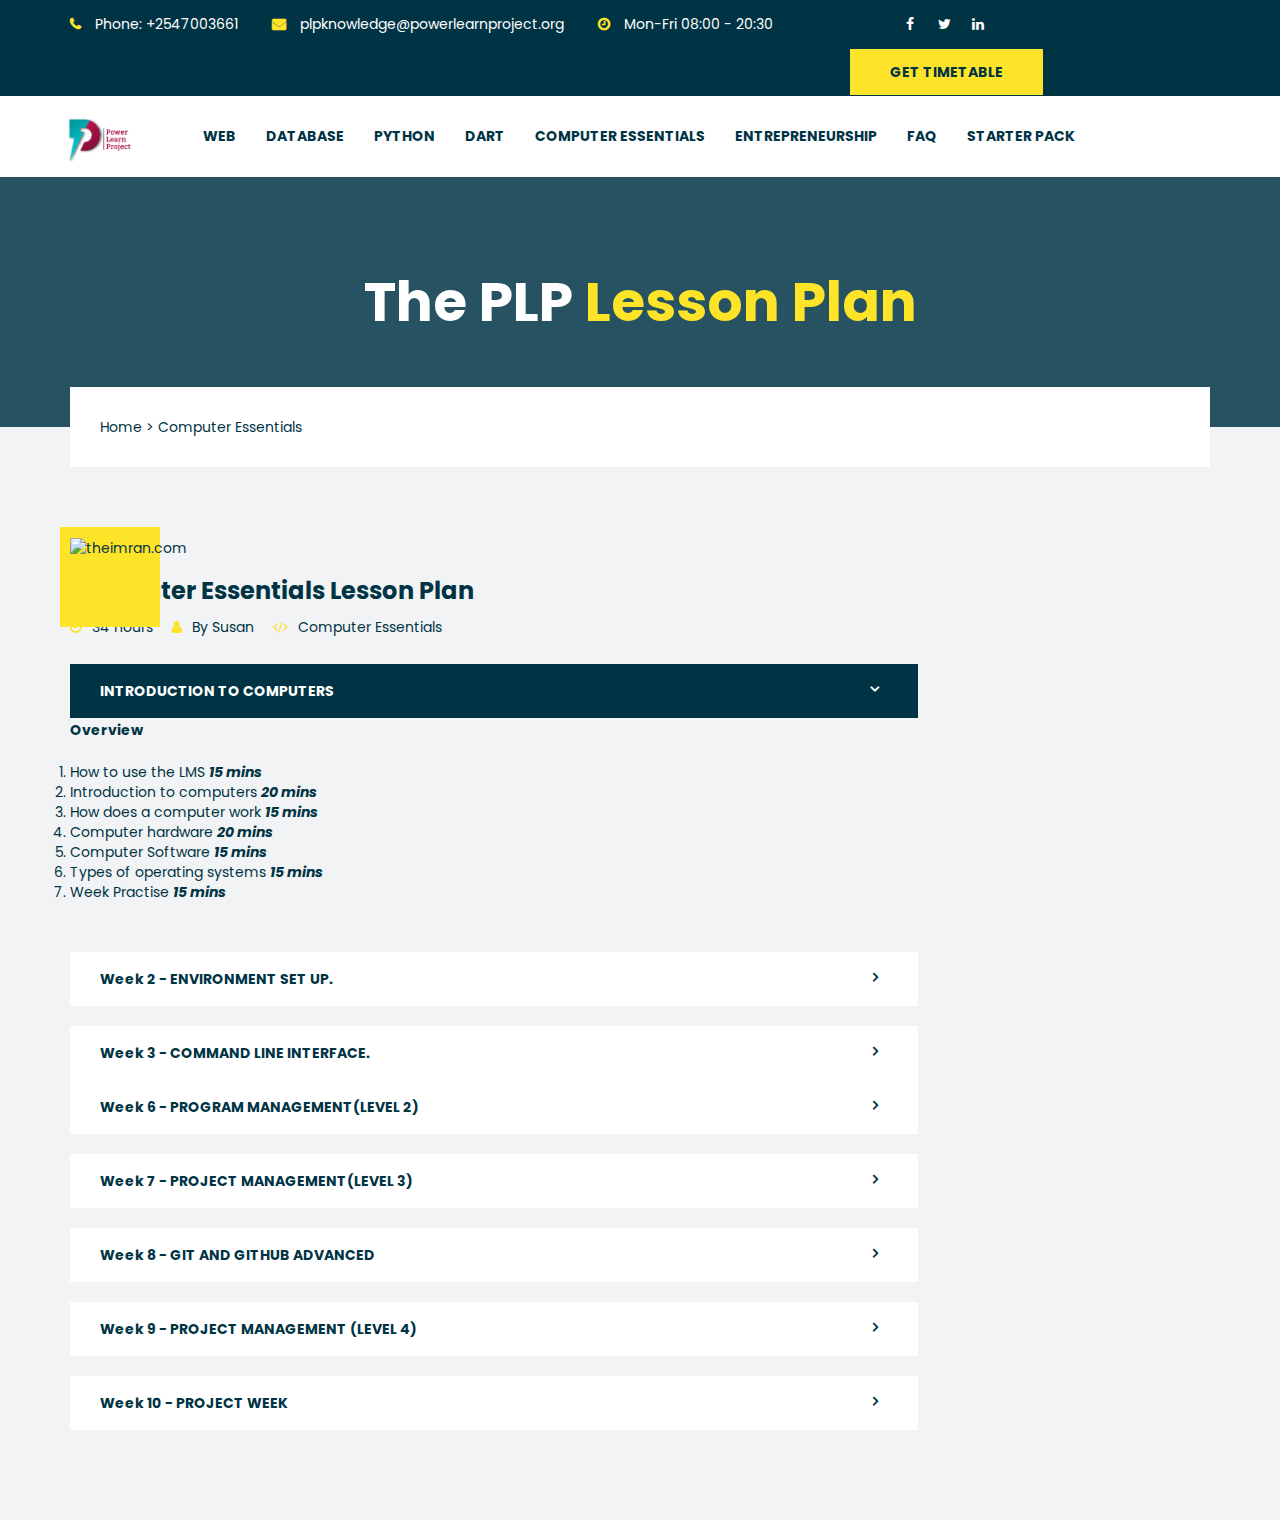
==== commit 96e01173: "push" ====
--- a/computer-essentials.html
+++ b/computer-essentials.html
@@ -1,340 +1,634 @@
 <!DOCTYPE html>
 <html lang="en">
-  <head>
-    <meta charset="utf-8" />
-    <meta http-equiv="X-UA-Compatible" content="IE=edge" />
-    <meta name="viewport" content="width=device-width, initial-scale=1" />
-    <title>PLP Lesson Plan Template</title>
-
-    <link rel="stylesheet" href="css/bootstrap.min.css" />
-    <link
-      rel="stylesheet"
-      href="https://code.jquery.com/ui/1.12.1/themes/base/jquery-ui.css"
-    />
-    <link rel="stylesheet" href="css/font-awesome.min.css" />
-    <link rel="stylesheet" href="css/animate.css" />
-    <link rel="stylesheet" href="css/jquery-ui.css" />
-    <link rel="stylesheet" href="css/slicknav.min.css" />
-    <link rel="stylesheet" href="css/myslider.css" />
-    <link rel="stylesheet" href="css/magnific-popup.css" />
-    <link rel="stylesheet" href="css/slick.css" />
-    <link rel="stylesheet" href="css/reset.css" />
-    <link rel="stylesheet" href="style.css" />
-    <link rel="stylesheet" href="css/responsive.css" />
-    <!--[if lt IE 9]>
-      <script src="https://oss.maxcdn.com/libs/html5shiv/3.7.2/html5shiv.min.js"></script>
-      <script src="https://oss.maxcdn.com/libs/respond.js/1.4.2/respond.min.js"></script>
-    <![endif]-->
-  </head>
-
-  <body class="js">
-    <div id="preloader"></div>
-    <div class="Menu_top_bar_area">
-      <!-- start topbar area -->
-      <div class="top_bar_area">
-        <div class="container">
-          <div class="row">
-            <div class="col-sm-8 topbarleft">
-              <ul class="single-topbar">
-                <!-- <li>
-                  <span class="fa fa-phone"></span>
-                  <span>Phone: 123 0200 12345</span>
-                </li>
-                <li>
-                  <span class="fa fa-envelope"></span>
-                  <span>uxcollections@gmail.com</span>
-                </li>
-                <li>
-                  <span class="fa fa-clock-o"></span>
-                  <span>Mon-Sat: 09:00 - 17:00</span>
-                </li> -->
-              </ul>
-            </div>
-            <!-- <div class="col-sm-4">
-              <div class="topbar-right">
-                <ul>
-                  <li class="social-icon">
-                    <a href="" class="fa fa-facebook"></a>
-                    <a href="" class="fa fa-twitter"></a>
-                    <a href="" class="fa fa-linkedin"></a>
-                  </li>
-                  <li><a class="getAquate" href="">get a quote</a></li>
-                </ul>
-              </div>
-            </div> -->
-          </div>
-        </div>
-      </div>
-      <!-- end of topbar area -->
-      <div id="menubtn"></div>
-      <!-- start navbar area -->
-      <nav class="navbar">
-        <div class="container">
-          <!-- Brand and toggle get grouped for better mobile display -->
-          <div class="navbar-header">
-            <button
-              type="button"
-              class="navbar-toggle blacknav collapsed"
-              data-toggle="collapse"
-              data-target="#bs-example-navbar-collapse-1"
-              aria-expanded="false"
-            >
-              <span class="sr-only">Toggle navigation</span>
-              <span class="icon-bar"></span>
-              <span class="icon-bar"></span>
-              <span class="icon-bar"></span>
-            </button>
-            <a class="navbar-brand" href="index.html"
-              ><img src="img/logo.png" alt="" style="width: 70px; height: 170;"
-            /></a>
-          </div>
-          <!-- Collect the nav links, forms, and other content for toggling -->
-          <div
-            class="collapse navbar-collapse"
-            id="bs-example-navbar-collapse-1"
-          >
-            <!-- <ul class="nav notification navbar-right navbar-nav">
-              <li>
-                <a href="#" class="fa fa-shopping-cart"
-                  ><span class="shoping-count">2</span></a
-                >
-              </li>
-              <li class="search">
-                <a href="#" class="fa searchbtn fa-search"></a>
-                <a href="#" class="fa searchhide fa-close"></a>
-                <div class="searchbox">
-                  <form>
-                    <input type="text" name="search" placeholder="Search..." />
-                    <button class="fa fa-search" type="submit"></button>
-                  </form>
-                </div>
-              </li>
-            </ul> -->
-
-            <ul class="nav menu navbar-right navbar-nav">
-              <li><a href="web.html">Web</a></li>
-              <li><a href="database.html">Database</a></li>
-              <li><a href="python.html">Python</a></li>
-              <li><a href="dart.html">Dart</a></li>
-             
+ <head>
+   <meta charset="utf-8" />
+   <meta http-equiv="X-UA-Compatible" content="IE=edge" />
+   <meta name="viewport" content="width=device-width, initial-scale=1" />
+   <title>PLP Lesson Plan Template</title>
+
+
+   <link rel="stylesheet" href="css/bootstrap.min.css" />
+   <link
+     rel="stylesheet"
+     href="https://code.jquery.com/ui/1.12.1/themes/base/jquery-ui.css"
+   />
+   <link rel="stylesheet" href="css/font-awesome.min.css" />
+   <link rel="stylesheet" href="css/animate.css" />
+   <link rel="stylesheet" href="css/jquery-ui.css" />
+   <link rel="stylesheet" href="css/slicknav.min.css" />
+   <link rel="stylesheet" href="css/myslider.css" />
+   <link rel="stylesheet" href="css/magnific-popup.css" />
+   <link rel="stylesheet" href="css/slick.css" />
+   <link rel="stylesheet" href="css/reset.css" />
+   <link rel="stylesheet" href="style.css" />
+   <link rel="stylesheet" href="css/responsive.css" />
+   <!--[if lt IE 9]>
+     <script src="https://oss.maxcdn.com/libs/html5shiv/3.7.2/html5shiv.min.js"></script>
+     <script src="https://oss.maxcdn.com/libs/respond.js/1.4.2/respond.min.js"></script>
+   <![endif]-->
+ </head>
+
+
+ <body class="js">
+   <div id="preloader"></div>
+   <div class="Menu_top_bar_area">
+     <!-- start topbar area -->
+     <div class="top_bar_area">
+       <div class="container">
+         <div class="row">
+           <div class="col-sm-8 topbarleft">
+             <ul class="single-topbar">
+               <li>
+                 <span class="fa fa-phone"></span>
+                 <span>Phone: +2547003661</span>
+               </li>
+               <li>
+                 <span class="fa fa-envelope"></span>
+                 <span>plpknowledge@powerlearnproject.org</span>
+               </li>
+               <li>
+                 <span class="fa fa-clock-o"></span>
+                 <span>Mon-Fri 08:00 - 20:30</span>
+               </li>
+             </ul>
+           </div>
+           <div class="col-sm-4">
+             <div class="topbar-right">
+               <ul>
+                 <li class="social-icon">
+                   <a href="" class="fa fa-facebook"></a>
+                   <a href="" class="fa fa-twitter"></a>
+                   <a href="" class="fa fa-linkedin"></a>
+                 </li>
+                 <li><a class="getAquate" href="">get timetable</a></li>
+               </ul>
+             </div>
+           </div>
+         </div>
+       </div>
+     </div>
+     <!-- end of topbar area -->
+     <div id="menubtn"></div>
+     <!-- start navbar area -->
+     <nav class="navbar">
+       <div class="container">
+         <!-- Brand and toggle get grouped for better mobile display -->
+         <div class="navbar-header">
+           <button
+             type="button"
+             class="navbar-toggle blacknav collapsed"
+             data-toggle="collapse"
+             data-target="#bs-example-navbar-collapse-1"
+             aria-expanded="false"
+           >
+             <span class="sr-only">Toggle navigation</span>
+             <span class="icon-bar"></span>
+             <span class="icon-bar"></span>
+             <span class="icon-bar"></span>
+           </button>
+           <a class="navbar-brand" href="web.html
+"
+             ><img src="img/logo.png" alt="" style="width: 70px; height: 170;"
+           /></a>
+         </div>
+         <!-- Collect the nav links, forms, and other content for toggling -->
+         <div
+           class="collapse navbar-collapse"
+           id="bs-example-navbar-collapse-1"
+         >
+           <!-- <ul class="nav notification navbar-right navbar-nav">
+             <li>
+               <a href="#" class="fa fa-shopping-cart"
+                 ><span class="shoping-count">2</span></a
+               >
+             </li>
+             <li class="search">
+               <a href="#" class="fa searchbtn fa-search"></a>
+               <a href="#" class="fa searchhide fa-close"></a>
+               <div class="searchbox">
+                 <form>
+                   <input type="text" name="search" placeholder="Search..." />
+                   <button class="fa fa-search" type="submit"></button>
+                 </form>
+               </div>
+             </li>
+           </ul> -->
+
+
+           <ul class="nav menu navbar-right navbar-nav">
+       <li><a href="web.html
+">Web</a></li>
+             <li><a href="database.html">Database</a></li>
+             <li><a href="python.html">Python</a></li>
+             <li><a href="dart.html">Dart</a></li>
+             <li>
+               <a href="computer-essentials.html">Computer Essentials</a>
+             </li>
+             <li><a href="entrepreneurship.html">Entrepreneurship</a></li>
+             <li><a href="faq.html">FAQ</a></li>
+             <li><a href="starter-pack.html">Starter Pack</a></li>
+            
+            
+           </ul>
+         </div>
+       </div>
+     </nav>
+     <!-- end of navbare area -->
+   </div>
+   <!-- end of nav and menu area -->
+   <div class="avacus-page-header-section">
+     <div class="display-table">
+       <div class="display-cell">
+         <div class="container">
+           <div class="row">
+             <div class="col-sm-12 text-center">
+               <div class="page-title">
+                 <h2>The PLP<span> Lesson Plan</span></h2>
+               </div>
+             </div>
+           </div>
+         </div>
+       </div>
+     </div>
+     <div class="container">
+       <div class="row">
+         <div class="col-xs-12 text-left">
+           <ol class="breadcrumb">
+             <li><a href="web.html
+">Home > </a></li>
+             <li><a href="blog.html">Computer Essentials </a></li>
+           
+           </ol>
+         </div>
+       </div>
+     </div>
+   </div>
+   <!-- accordion section -->
+   <!-- start avacus blog page   -->
+   <section class="avacus-blogpage-area section-padding">
+     <div class="container">
+       <div class="row">
+         <div class="col-sm-8 col-md-9">
+           <div class="single-blog-area large-preview sigle-blog-post">
+             <div class="blog-img">
+               <img src="https://images.pexels.com/photos/546819/pexels-photo-546819.jpeg?auto=compress&cs=tinysrgb&w=1260&h=750&dpr=2" alt="theimran.com" />
+             </div>
+             <a href="single.html">
+               <h3>Computer Essentials Lesson Plan</h3>
+             </a>
+             <div class="post-date">
+               <p>
+                 <span class="fa fa-clock-o"></span>34 hours
+                 <a href="#"><span class="fa fa-user"></span>By Susan</a>
+                 <a href="#"
+                   ><span class="fa fa-code"></span>Computer Essentials</a
+                 >
+               </p>
+             </div>
+             <div class="panel-heading" role="tab" id="headingOne">
+               <h4 class="panel-title">
+                 <a
+                   role="button"
+                   data-toggle="collapse"
+                   data-parent="#accordion"
+                   href="#collapseOne"
+                   aria-expanded="true"
+                   aria-controls="collapseOne"
+                 >
+                 INTRODUCTION
+                 TO COMPUTERS
+                
+                 </a>
+               </h4>
+             </div>
+             <div id="collapseOne" class="panel-collapse collapse in" role="tabpanel" aria-labelledby="headingOne">
+
+
+             <p>
+               <b>Overview</b>
+               <ol>
+                   <li>
+                     How to use the LMS <b><i>15 mins</i></b>
+                   </li>
+                   <li>
+                     Introduction to computers <b><i>20 mins</i></b>
+                   </li>
+                   <li>
+                     How does a computer work <b><i>15 mins</i></b>
+                   </li>
+                   <li>
+                     Computer hardware <b><i>20 mins</i></b>
+                   </li>
+                   <li>
+                     Computer Software <b><i>15 mins</i></b>
+                   </li>
+                   <li>
+                     Types of operating systems <b><i>15 mins</i></b>
+                   </li>
+                   <li>
+                     Week Practise <b><i>15 mins</i></b>
+                   </li>
+               </ol>
               
-              
-            </ul>
-          </div>
-        </div>
-      </nav>
-      <!-- end of navbare area -->
-    </div>
-    <!-- end of nav and menu area -->
-    <div class="avacus-page-header-section">
-      <div class="display-table">
-        <div class="display-cell">
-          <div class="container">
-            <div class="row">
-              <div class="col-sm-12 text-center">
-                <div class="page-title">
-                  <h2>The PLP<span> Lesson Plan</span></h2>
-                </div>
-              </div>
-            </div>
-          </div>
-        </div>
-      </div>
-      <div class="container">
-        <div class="row">
-          <div class="col-xs-12 text-left">
-            <ol class="breadcrumb">
-              <li><a href="index.html">Home > </a></li>
-              <li><a href="blog.html">Web </a></li>
-             
-            </ol>
-          </div>
-        </div>
-      </div>
-    </div>
-    <!-- accordion section -->
-    <!-- start avacus blog page   -->
-    <section class="avacus-blogpage-area section-padding">
-      <div class="container">
-        <div class="row">
-          <div class="col-sm-8 col-md-9">
-            <div class="single-blog-area large-preview sigle-blog-post">
-              <div class="blog-img">
-                <img src="https://images.pexels.com/photos/546819/pexels-photo-546819.jpeg?auto=compress&cs=tinysrgb&w=1260&h=750&dpr=2" alt="theimran.com" />
-              </div>
-              <a href="single.html">
-                <h3>Web Technologies Lesson Plan</h3>
-              </a>
-              <div class="post-date">
-                <p>
-                  <span class="fa fa-clock-o"></span>6 hours
-                  <a href="#"><span class="fa fa-user"></span>By Eric</a>
-                  <a href="#"
-                    ><span class="fa fa-code"></span>Web Development</a
-                  >
-                </p>
-              </div>
-              <div class="panel-heading" role="tab" id="headingOne">
-                <h4 class="panel-title">
-                  <a
-                    role="button"
-                    data-toggle="collapse"
-                    data-parent="#accordion"
-                    href="#collapseOne"
-                    aria-expanded="true"
-                    aria-controls="collapseOne"
-                  >
-                    Intro To Web Development
-                  </a>
-                </h4>
-              </div>
-              <div id="collapseOne" class="panel-collapse collapse in" role="tabpanel" aria-labelledby="headingOne">
-
-              <p>
-                <b>Overview</b>
-                <ol>
-                    <li>
-                        Introduction <b><i>10 mins</i></b>
-                    </li>
-                    <li>
-                        Basic Concepts <b><i>20 mins</i></b>
-                    </li>
-                    <li>
-                        Setting Up Environment <b><i>15 mins</i></b>
-                    </li>
-                    <li>
-                        HTML Basics <b><i>30 mins</i></b>
-                    </li>
-                    <li>
-                        Q & A and Wrap Up <b><i>1 mins</i></b>
-                    </li>
-                </ol>
-                
-              </p>
-              
-            </div>
-
-            <div class="panel panel-item">
-                <div class="panel-heading" role="tab" id="headingTwo">
-                    <h4 class="panel-title">
-                        <a class="collapsed" role="button" data-toggle="collapse" data-parent="#accordion" href="#collapseTwo" aria-expanded="false" aria-controls="collapseTwo">
-                            Week 2 - HTML Links, Images, and Forms
-                        </a>
-                    </h4>
-                </div>
-                <div id="collapseTwo" class="panel-collapse collapse" role="tabpanel" aria-labelledby="headingTwo">
-                    <div class="panel-body">
-                        <p><b>Overview</b>
-                            <ol>
-                                <li>
-                                    HTML Links and Navigation <b><i>30 mins</i></b>
-                                </li>
-                                <li>
-                                    Working with Images  <b><i>20 mins</i></b>
-                                </li>
-                                <li>
-                                    HTML Forms <b><i>20 mins</i></b>
-                                </li>
-                               
-                                <li>
-                                    Q & A and Wrap Up <b><i>10 mins</i></b>
-                                </li>
-                            </ol></p>
-                    </div>
-                </div>
-                <div class="panel panel-item">
-                    <div class="panel-heading" role="tab" id="headingThree">
-                        <h4 class="panel-title">
-                            <a class="collapsed" role="button" data-toggle="collapse" data-parent="#accordion" href="#collapseThree" aria-expanded="false" aria-controls="collapseThree">
-                                Week 3 - Intro to CSS and Classes
-                            </a>
-                        </h4>
-                    </div>
-                    <div id="collapseThree" class="panel-collapse collapse" role="tabpanel" aria-labelledby="headingThree">
-                        <div class="panel-body">
-                            <p><ol>
-                                <li>
-                                    Introduction to CSS  <b><i>25 mins</i></b>
-                                </li>
-                                <li>
-                                    Classes in HTML and CSS  <b><i>25 mins</i></b>
-                                </li>
-                                <li>
-                                    CSS Box Model  <b><i>20 mins</i></b>
-                                </li>
-                               
-                                <li>
-                                    Q & A and Wrap Up <b><i>10 mins</i></b>
-                                </li>
-                            </ol></p>
-                        </div>
-                    </div>
-                    <div class="panel panel-item">
-                        <div class="panel-heading" role="tab" id="headeingonethree">
-                            <h4 class="panel-title">
-                                <a class="collapsed" role="button" data-toggle="collapse" data-parent="#accordion" href="#collapsonefoure" aria-expanded="false" aria-controls="collapsonefoure">
-                                    Week 4 - Margin Padding and Portfolio Website
-                                </a>
-                            </h4>
-                        </div>
-                        <div id="collapsonefoure" class="panel-collapse collapse" role="tabpanel" aria-labelledby="headeingonethree">
-                            <div class="panel-body">
-                                <p><ol>
-                                    <li>
-                                        Advanced CSS Styling  <b><i>30 mins</i></b>
-                                    </li>
-                                    <li>
-                                        Building a Simple Portfolio Website   <b><i>90 mins</i></b>
-                                    </li>
-                                   
-                                </ol></p>
-                            </div>
-                        </div>
-                    </div>
-                    <div class="panel panel-item">
-                        <div class="panel-heading" role="tab" id="headingonefour">
-                          <h4 class="panel-title">
-                            <a
-                              class="collapsed"
-                              role="button"
-                              data-toggle="collapse"
-                              data-parent="#accordion"
-                              href="#collapseonefive"
-                              aria-expanded="false"
-                              aria-controls="collapseonefive"
-                            >
-                            Week 5 - Leveraging Third Party Libraries - Project 1
-                            </a>
-                          </h4>
-                        </div>
-                        <div
-                          id="collapseonefive"
-                          class="panel-collapse collapse"
-                          role="tabpanel"
-                          aria-labelledby="headingonefour"
-                        >
-                          <div class="panel-body">
-                            <p>
-                              In this lesson, I will take learners through a thirdparty library called formspree that 
-                            </p>
-                          </div>
-                        </div>
-                      </div>
-                </div>
-            </div>
-
-    <!-- jquery script -->
-    <script type="text/javascript" src="js/jquery.min.js"></script>
-    <script type="text/javascript" src="js/jquery.easing.1.3.js"></script>
-    <script src="https://cdnjs.cloudflare.com/ajax/libs/waypoints/2.0.3/waypoints.min.js"></script>
-    <script src="js/jquery.counterup.min.js"></script>
-    <script type="text/javascript" src="js/bootstrap.min.js"></script>
-    <script type="text/javascript" src="js/jquery.nav.js"></script>
-    <script type="text/javascript" src="js/jquery.sticky.js"></script>
-    <script type="text/javascript" src="js/jquery-ui.min.js"></script>
-    <script type="text/javascript" src="js/magnific-popup.min.js"></script>
-    <script type="text/javascript" src="js/slick.min.js"></script>
-    <script type="text/javascript" src="js/jquery.slicknav.min.js"></script>
-    <script type="text/javascript" src="js/active.js"></script>
-  </body>
+             </p>
+            
+           </div>
+           </div>
+
+
+           <div class="panel panel-item">
+               <div class="panel-heading" role="tab" id="headingTwo">
+                   <h4 class="panel-title">
+                       <a class="collapsed" role="button" data-toggle="collapse" data-parent="#accordion" href="#collapseTwo" aria-expanded="false" aria-controls="collapseTwo">
+                           Week 2 - ENVIRONMENT SET UP.
+                       </a>
+                   </h4>
+               </div>
+               <div id="collapseTwo" class="panel-collapse collapse" role="tabpanel" aria-labelledby="headingTwo">
+                   <div class="panel-body">
+                       <p><b>Overview</b>
+                           <ol>
+                               <li>
+                                 How to install windows operating system <b><i>30 mins</i></b>
+                               </li>
+                               <li>
+                                 Visual studio set up   <b><i>20 mins</i></b>
+                               </li>
+                               <li>
+                                 How to set up python Environment. <b><i>25 mins</i></b>
+                               </li>
+                             
+                               <li>
+                                 How to set up dart environment. <b><i>25 mins</i></b>
+                               </li>
+                               <li>
+                                 Database environment set up. <b><i>30 mins</i></b>
+                               </li>
+                           </ol></p>
+                   </div>
+               </div>
+           </div>
+               <div class="panel panel-item">
+                   <div class="panel-heading" role="tab" id="headingThree">
+                       <h4 class="panel-title">
+                           <a class="collapsed" role="button" data-toggle="collapse" data-parent="#accordion" href="#collapseThree" aria-expanded="false" aria-controls="collapseThree">
+                               Week 3 - COMMAND LINE INTERFACE.
+                           </a>
+                       </h4>
+                   </div>
+                   <div id="collapseThree" class="panel-collapse collapse" role="tabpanel" aria-labelledby="headingThree">
+                       <div class="panel-body">
+                           <p><ol>
+                               <li>
+                                 Introduction to the command line interface. <b><i>25 mins</i></b>
+                               </li>
+                               <li>
+                                 Basic commands on Windows <b><i>25 mins</i></b>
+                               </li>
+                               <li>
+                                 Basic Command on Mac  <b><i>20 mins</i></b>
+                               </li>
+                             
+                               <li>
+                                 Basic Command on linux <b><i>20 mins</i></b>
+                               </li>
+                               <li>
+                                 Create a folder called Power learn project activities on you desktop using CLI.
+<b><i>10 mins</i></b>
+                               </li>
+                           </ol></p>
+                       </div>
+                   <div></div>
+                   <div class="panel panel-item">
+                       <div class="panel-heading" role="tab" id="headeingonethree">
+                           <h4 class="panel-title">
+                               <a class="collapsed" role="button" data-toggle="collapse" data-parent="#accordion" href="#collapsonefoure" aria-expanded="false" aria-controls="collapsonefoure">
+                                   Week 4 - GIT AND GITHUB. BASICS
+                               </a>
+                           </h4>
+                       </div>
+                       <div id="collapsonefoure" class="panel-collapse collapse" role="tabpanel" aria-labelledby="headeingonethree">
+                           <div class="panel-body">
+                               <p><ol>
+                                   <li>
+                                     Version Control <b><i>30 mins</i></b>
+                                   </li>
+                                   <li>
+                                     Configuring Git  <b><i>10 mins</i></b>
+                                   </li>
+                                   <li>
+                                     Git Basics.  <b><i>90 mins</i></b>
+                                   </li>
+                                   <li>
+                                     Fundamentals of Github <b><i>40 mins</i></b>
+                                   </li>
+                                  
+                                 
+                               </ol></p>
+                           </div>
+                       </div>
+                   </div>
+                   <div class="panel panel-item">
+                       <div class="panel-heading" role="tab" id="headingonefour">
+                         <h4 class="panel-title">
+                           <a
+                             class="collapsed"
+                             role="button"
+                             data-toggle="collapse"
+                             data-parent="#accordion"
+                             href="#collapseonefive"
+                             aria-expanded="false"
+                             aria-controls="collapseonefive"
+                           >
+                           Week 5 - PROGRAM MANAGEMENT (LEVEL 1)
+                           </a>
+                         </h4>
+                       </div>
+                       <div
+                         id="collapseonefive"
+                         class="panel-collapse collapse"
+                         role="tabpanel"
+                         aria-labelledby="headingonefour"
+                       >
+                         <div class="panel-body">
+                           <p><ol>
+                             <li>
+                               Introduction to program management <b><i>30 mins</i></b>
+                             </li>
+                             <li>
+                               Roles of Project Management.  <b><i>20 mins</i></b>
+                             </li>
+                             <li>
+                               Areas of Project Management.  <b><i>20 mins</i></b>
+                             </li>
+                             <li>
+                               Project Initiation. <b><i>40 mins</i></b>
+                             </li>
+                            
+                           
+                         </ol></p>
+                         </div>
+                       </div>
+                     </div>
+               </div>
+                     <div class="panel panel-item">
+                       <div class="panel-heading" role="tab" id="headingonefive">
+                         <h4 class="panel-title">
+                           <a
+                             class="collapsed"
+                             role="button"
+                             data-toggle="collapse"
+                             data-parent="#accordion"
+                             href="#collapseonesix"
+                             aria-expanded="false"
+                             aria-controls="collapseonesix"
+                           >
+                             Week 6 - PROGRAM MANAGEMENT(LEVEL 2)
+                           </a>
+                         </h4>
+                       </div>
+                       <div
+                         id="collapseonesix"
+                         class="panel-collapse collapse"
+                         role="tabpanel"
+                         aria-labelledby="headingonefive"
+                       >
+                         <div class="panel-body">
+                           <p><ol>
+                             <li>
+                               Project Planning <b><i>45 mins</i></b>
+                             </li>
+                             <li>
+                               Ux meaning   <b><i>30 mins</i></b>
+                             </li>
+                             <li>
+                               User journey Map  <b><i>30 mins</i></b>
+                             </li>
+                             <li>
+                               Case study. <b><i>30 mins</i></b>
+                             </li>
+                             <li>
+                               Updating the task and research done on github Readme. <b><i>90 mins</i></b>
+                             </li>
+                            
+                           
+                         </ol></p>
+                         </div>
+                       </div>
+                     </div>
+                       <!-- <div class="panel">
+                         <div class="panel-heading" role="tab" id="headingOnefix">
+                           <h4 class="panel-title">
+                             <a
+                               class="collapsed"
+                               role="button"
+                               data-toggle="collapse"
+                               data-parent="#accordionGroupClosed"
+                               href="#collapseCloseOne"
+                               aria-expanded="true"
+                               aria-controls="collapseCloseOne"
+                             >
+                             Week 7 - PROJECT MANAGEMENT
+                             </a>
+                           </h4>
+                         </div>
+                         <div
+                           id="collapseCloseOne"
+                           class="panel-collapse collapse in"
+                           role="tabpanel"
+                           aria-labelledby="headingOnefix"
+                         >
+                           <div class="panel-body">
+                             <li>
+                               Project Execution  <b><i>30 mins</i></b>
+                           </li>
+                           <li>
+                             Coding structure phase.    <b><i>90 mins</i></b>
+                           </li>
+                           <li>
+                             Hosting a project.    <b><i>20 mins</i></b>
+                           </li>
+                           <li>
+                             Practise    <b><i>10 mins</i></b>
+                           </li>
+                           </div>
+                         </div>
+                       </div> -->
+                       <div class="panel">
+                         <div class="panel-heading" role="tab" id="headingTwofix">
+                           <h4 class="panel-title">
+                             <a
+                               class="collapsed"
+                               role="button"
+                               data-toggle="collapse"
+                               data-parent="#accordionGroupClosed"
+                               href="#collapseCloseTwo"
+                               aria-expanded="false"
+                               aria-controls="headingTwofix"
+                             >
+                             Week 7 - PROJECT MANAGEMENT(LEVEL 3)
+                             </a>
+                           </h4>
+                         </div>
+                         <div
+                           id="collapseCloseTwo"
+                           class="panel-collapse collapse"
+                           role="tabpanel"
+                           aria-labelledby="headingTwofix"
+                         >
+                           <div class="panel-body">
+                             <li>
+                               Project Execution  <b><i>45 mins</i></b>
+                           </li>
+                           <li>
+                             Coding structure phase.    <b><i>30 mins</i></b>
+                           </li>
+                           <li>
+                             Hosting a project.    <b><i>45 mins</i></b>
+                           </li>
+                           <li>
+                             Practise    <b><i>20 mins</i></b>
+                           </li>
+                           </div>
+                         </div>
+                       </div>
+                       <div class="panel">
+                         <div class="panel-heading" role="tab" id="headingThree8">
+                           <h4 class="panel-title">
+                             <a
+                               class="collapsed"
+                               role="button"
+                               data-toggle="collapse"
+                               data-parent="#accordionGroupClosed"
+                               href="#collapseCloseThree"
+                               aria-expanded="false"
+                               aria-controls="headingThree8"
+                             >
+                             Week 8 - GIT AND GITHUB ADVANCED
+                             </a>
+                           </h4>
+                         </div>
+                         <div
+                           id="collapseCloseThree"
+                           class="panel-collapse collapse"
+                           role="tabpanel"
+                           aria-labelledby="headingThree8"
+                         >
+                           <div class="panel-body">
+                             <li>
+                               Cloning & Forking  <b><i>30 mins</i></b>
+                           </li>
+                           <li>
+                             Branching   <b><i>30 mins</i></b>
+                           </li>
+                           <li>
+                             Collaboration with Github    <b><i>45 mins</i></b>
+                           </li>
+                           <li>
+                             Hosting with Github Pages   <b><i>15 mins</i></b>
+                           </li>
+                           <li>
+                             Handling conflicts  <b><i>20 mins</i></b>
+                           </li>
+                           <li>
+                             Getting started with open source   <b><i>60 mins</i></b>
+                           </li>
+                           </div>
+                         </div>
+                       </div>
+                       <div class="panel">
+                         <div class="panel-heading" role="tab" id="headingThree4">
+                           <h4 class="panel-title">
+                             <a
+                               class="collapsed"
+                               role="button"
+                               data-toggle="collapse"
+                               data-parent="#accordionGroupClosed"
+                               href="#collapseCloseThree4"
+                               aria-expanded="false"
+                               aria-controls="headingThree4"
+                             >
+                             Week 9 - PROJECT MANAGEMENT
+                             (LEVEL 4)
+                             </a>
+                           </h4>
+                         </div>
+                         <div
+                           id="collapseCloseThree4"
+                           class="panel-collapse collapse"
+                           role="tabpanel"
+                           aria-labelledby="headingThree"
+                         >
+                           <div class="panel-body">
+                             <li>
+                               Weekly goals check in  <b><i>45 mins</i></b>
+                           </li>
+                           <li>
+                             Team code progress check in    <b><i>30 mins</i></b>
+                           </li>
+                           <li>
+                             Debugging class   <b><i>45 mins</i></b>
+                           </li>
+                           <li>
+                             Good coding standards implementation   <b><i>30 mins</i></b>
+                           </li>
+                           <li>
+                             Documentation   <b><i>20 mins</i></b>
+                           </li>
+                        
+                           </div>
+                         </div>
+                       </div>
+                       <!--
+                       <!---->
+                       <div class="panel">
+                         <div class="panel-heading" role="tab" id="headingThree10">
+                           <h4 class="panel-title">
+                             <a
+                               class="collapsed"
+                               role="button"
+                               data-toggle="collapse"
+                               data-parent="#accordionGroupClosed"
+                               href="#collapseCloseThree10"
+                               aria-expanded="false"
+                               aria-controls="headingThree10"
+                             >
+                             Week 10 - PROJECT WEEK
+                             </a>
+                           </h4>
+                         </div>
+                         <div
+                           id="collapseCloseThree10"
+                           class="panel-collapse collapse"
+                           role="tabpanel"
+                           aria-labelledby="headingThree"
+                         >
+                           <div class="panel-body">
+                             <li>
+                               Code review. <b><i>45 mins</i></b>
+                           </li>
+                           <li>
+                             Project presentation.    <b><i>45 mins</i></b>
+                           </li>                            </div>
+                         </div>
+                       </div>
+                     </div>
+               </div>
+           </div>
+
+
+   <!-- jquery script -->
+   <script type="text/javascript" src="js/jquery.min.js"></script>
+   <script type="text/javascript" src="js/jquery.easing.1.3.js"></script>
+   <script src="https://cdnjs.cloudflare.com/ajax/libs/waypoints/2.0.3/waypoints.min.js"></script>
+   <script src="js/jquery.counterup.min.js"></script>
+   <script type="text/javascript" src="js/bootstrap.min.js"></script>
+   <script type="text/javascript" src="js/jquery.nav.js"></script>
+   <script type="text/javascript" src="js/jquery.sticky.js"></script>
+   <script type="text/javascript" src="js/jquery-ui.min.js"></script>
+   <script type="text/javascript" src="js/magnific-popup.min.js"></script>
+   <script type="text/javascript" src="js/slick.min.js"></script>
+   <script type="text/javascript" src="js/jquery.slicknav.min.js"></script>
+   <script type="text/javascript" src="js/active.js"></script>
+ </body>
 </html>
--- a/style.css
+++ b/style.css
@@ -1149,6 +1149,25 @@
   content: "";
 }
 
+.avacus-page-header-section1 {
+  height: 250px;
+  background-image: url("./img/entp.png");
+  background-position: center center;
+  -webkit-background-size: cover;
+  background-size: cover;
+  position: relative;
+}
+
+.avacus-page-header-section1:before {
+  position: absolute;
+  width: 100%;
+  height: 100%;
+  left: 0;
+  top: 0;
+  background: rgba(0, 52, 69, 0.85);
+  content: "";
+}
+
 .breadcrumb li:before {
   display: none;
 }
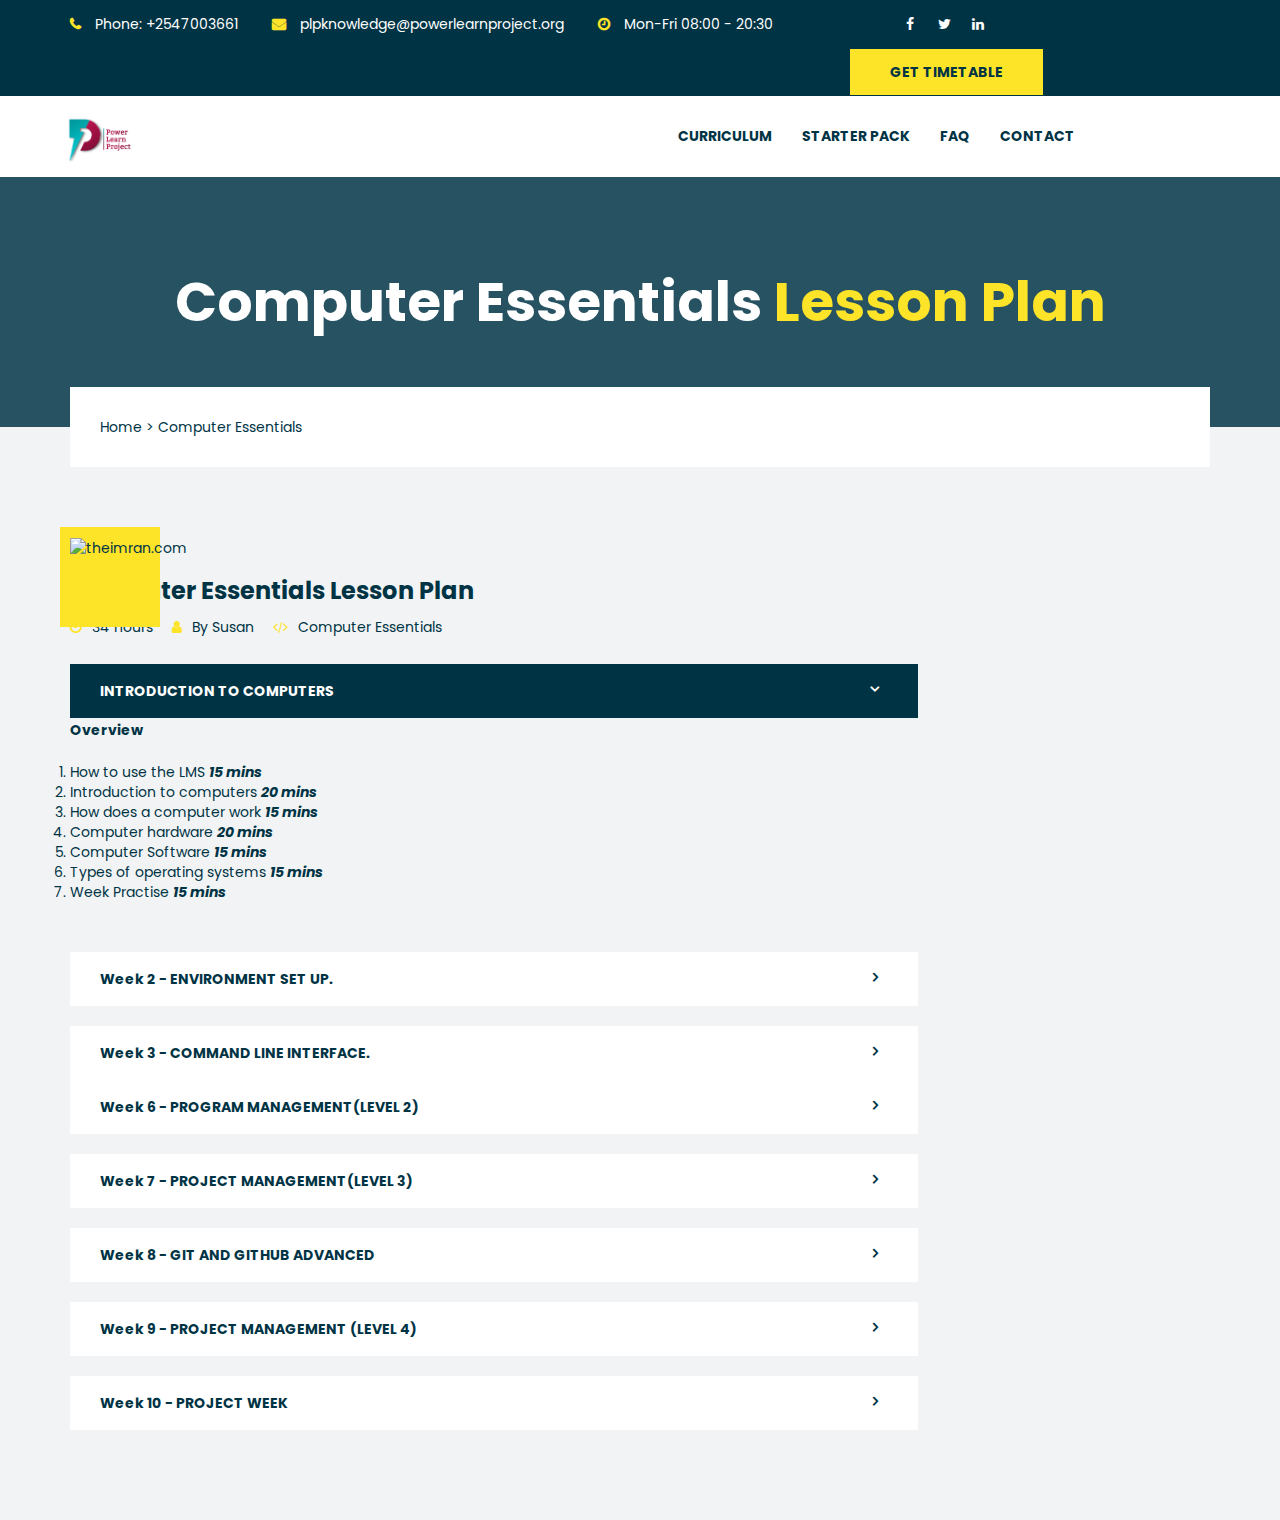
==== commit 8b2aab9d: "pushed code" ====
--- a/computer-essentials.html
+++ b/computer-essentials.html
@@ -60,7 +60,7 @@
                    <a href="" class="fa fa-twitter"></a>
                    <a href="" class="fa fa-linkedin"></a>
                  </li>
-                 <li><a class="getAquate" href="">get timetable</a></li>
+                 <li><a class="getAquate" href="./docs/calendar-of-activities.pdf" target="_blank" download>get timetable</a></li>
                </ul>
              </div>
            </div>
@@ -116,20 +116,18 @@
 
 
            <ul class="nav menu navbar-right navbar-nav">
-       <li><a href="web.html
-">Web</a></li>
-             <li><a href="database.html">Database</a></li>
-             <li><a href="python.html">Python</a></li>
-             <li><a href="dart.html">Dart</a></li>
-             <li>
-               <a href="computer-essentials.html">Computer Essentials</a>
-             </li>
-             <li><a href="entrepreneurship.html">Entrepreneurship</a></li>
-             <li><a href="faq.html">FAQ</a></li>
-             <li><a href="starter-pack.html">Starter Pack</a></li>
-            
-            
-           </ul>
+            <li><a href="index.html">Curriculum</a></li>
+            <li>
+              <a href="starter-pack.html">Starter Pack</a>
+            </li>
+            <li>
+              <a href="faq.html">FAQ</a>
+            </li>
+        
+            <li>
+              <a href="contact.html">Contact</a>
+            </li>
+          </ul>
          </div>
        </div>
      </nav>
@@ -143,7 +141,7 @@
            <div class="row">
              <div class="col-sm-12 text-center">
                <div class="page-title">
-                 <h2>The PLP<span> Lesson Plan</span></h2>
+                 <h2>Computer Essentials<span> Lesson Plan</span></h2>
                </div>
              </div>
            </div>
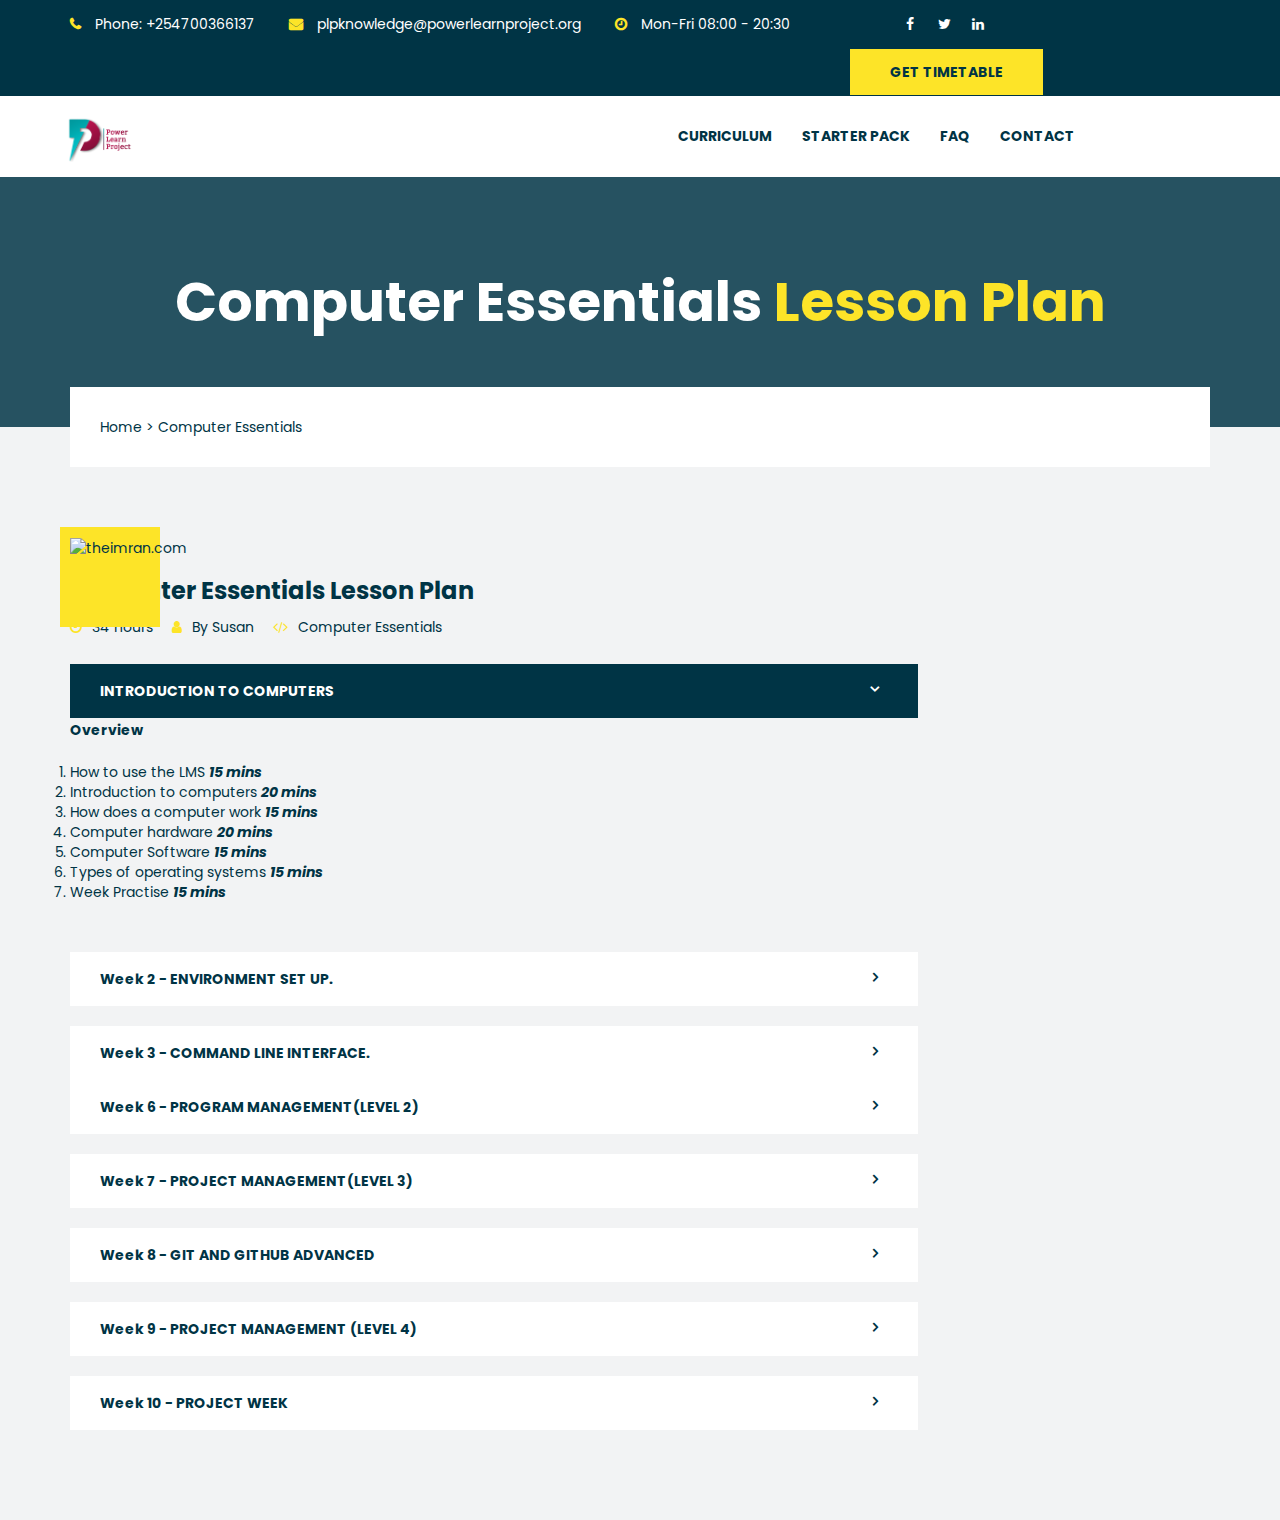
==== commit 86412656: "changes" ====
--- a/computer-essentials.html
+++ b/computer-essentials.html
@@ -40,7 +40,7 @@
              <ul class="single-topbar">
                <li>
                  <span class="fa fa-phone"></span>
-                 <span>Phone: +2547003661</span>
+                 <span>Phone: +254700366137</span>
                </li>
                <li>
                  <span class="fa fa-envelope"></span>
@@ -116,7 +116,16 @@
 
 
            <ul class="nav menu navbar-right navbar-nav">
-            <li><a href="index.html">Curriculum</a></li>
+            <li>
+                <a
+                  href="https://muriithieric.github.io/plp-academy-starter-pack/
+
+
+
+"
+                  >Curriculum</a
+                >
+              </li>
             <li>
               <a href="starter-pack.html">Starter Pack</a>
             </li>
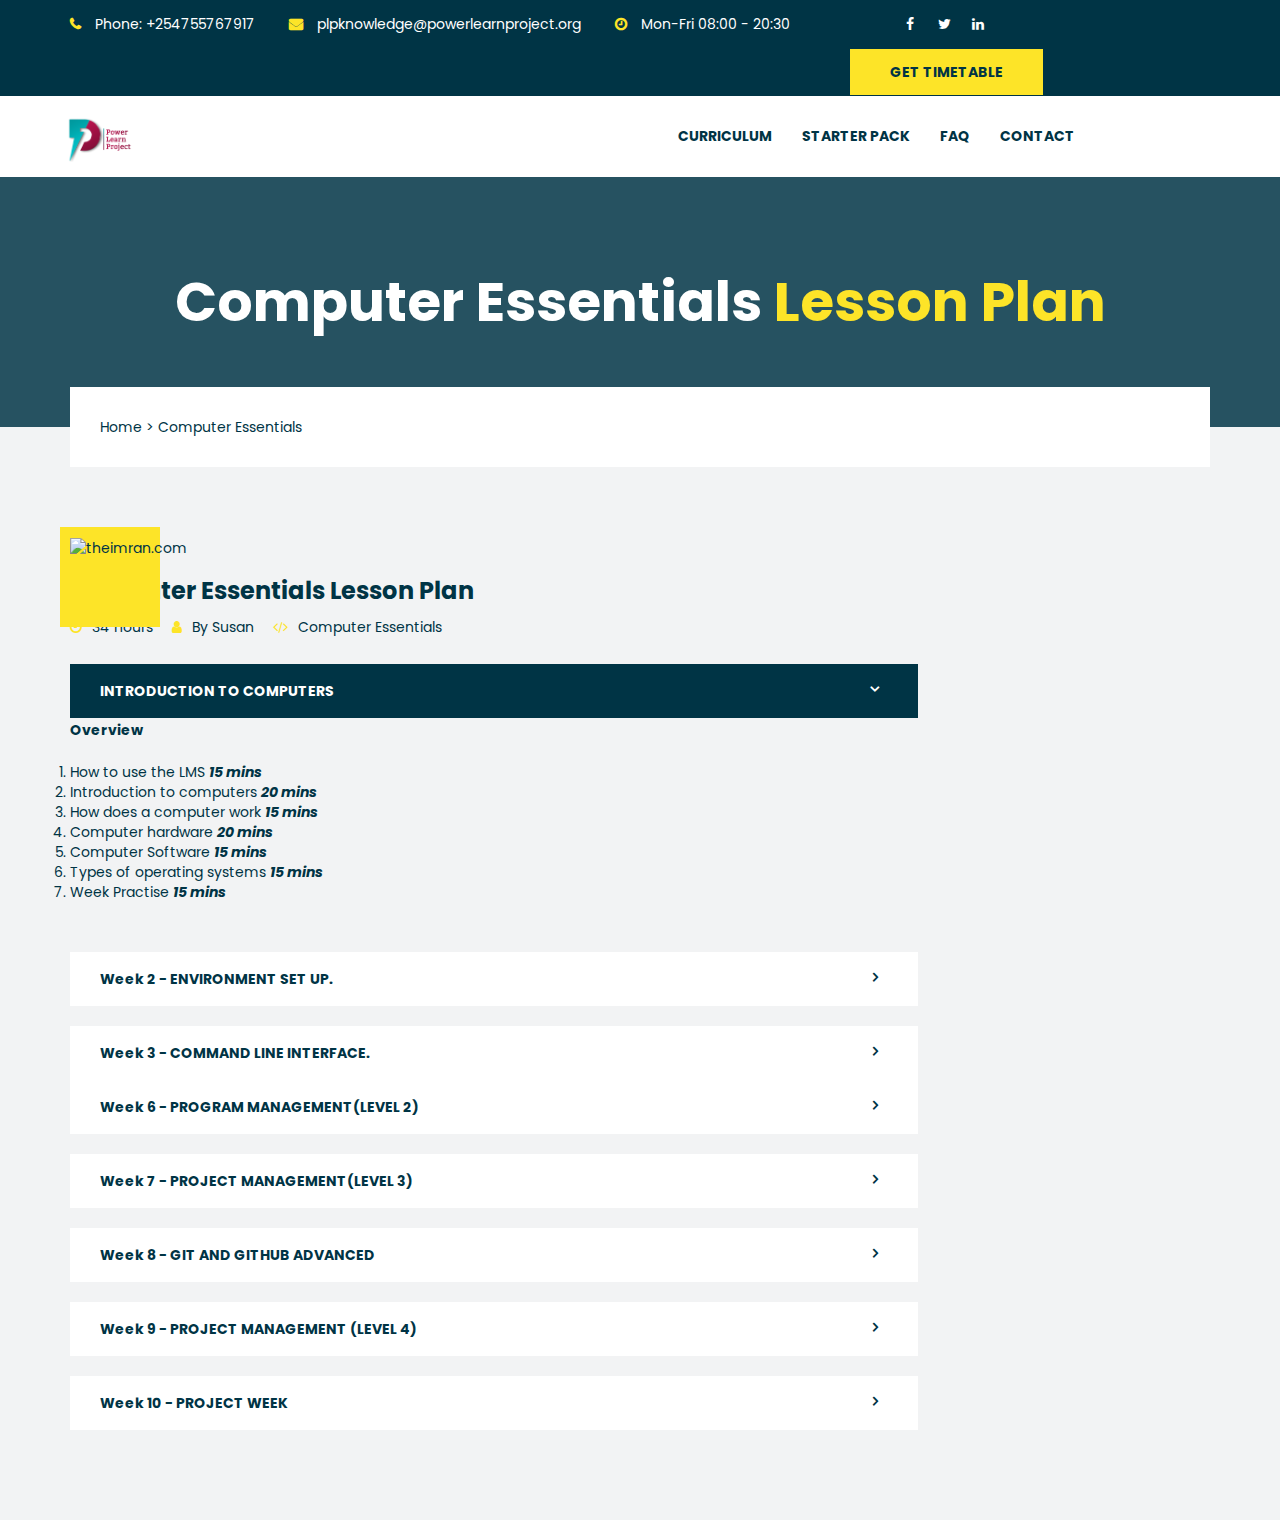
==== commit c178af2a: "pushed code" ====
--- a/computer-essentials.html
+++ b/computer-essentials.html
@@ -4,7 +4,7 @@
    <meta charset="utf-8" />
    <meta http-equiv="X-UA-Compatible" content="IE=edge" />
    <meta name="viewport" content="width=device-width, initial-scale=1" />
-   <title>PLP Lesson Plan Template</title>
+   <title>PLP Lesson Plan </title>
 
 
    <link rel="stylesheet" href="css/bootstrap.min.css" />
@@ -30,7 +30,7 @@
 
 
  <body class="js">
-   <div id="preloader"></div>
+   <!-- <div id="preloader"></div> -->
    <div class="Menu_top_bar_area">
      <!-- start topbar area -->
      <div class="top_bar_area">
@@ -40,7 +40,7 @@
              <ul class="single-topbar">
                <li>
                  <span class="fa fa-phone"></span>
-                 <span>Phone: +254700366137</span>
+                 <span>Phone: +254755767917</span>
                </li>
                <li>
                  <span class="fa fa-envelope"></span>
@@ -118,7 +118,7 @@
            <ul class="nav menu navbar-right navbar-nav">
             <li>
                 <a
-                  href="https://muriithieric.github.io/plp-academy-starter-pack/
+                  href="https://plp-academy-starter-pack.netlify.app/
 
 
 
